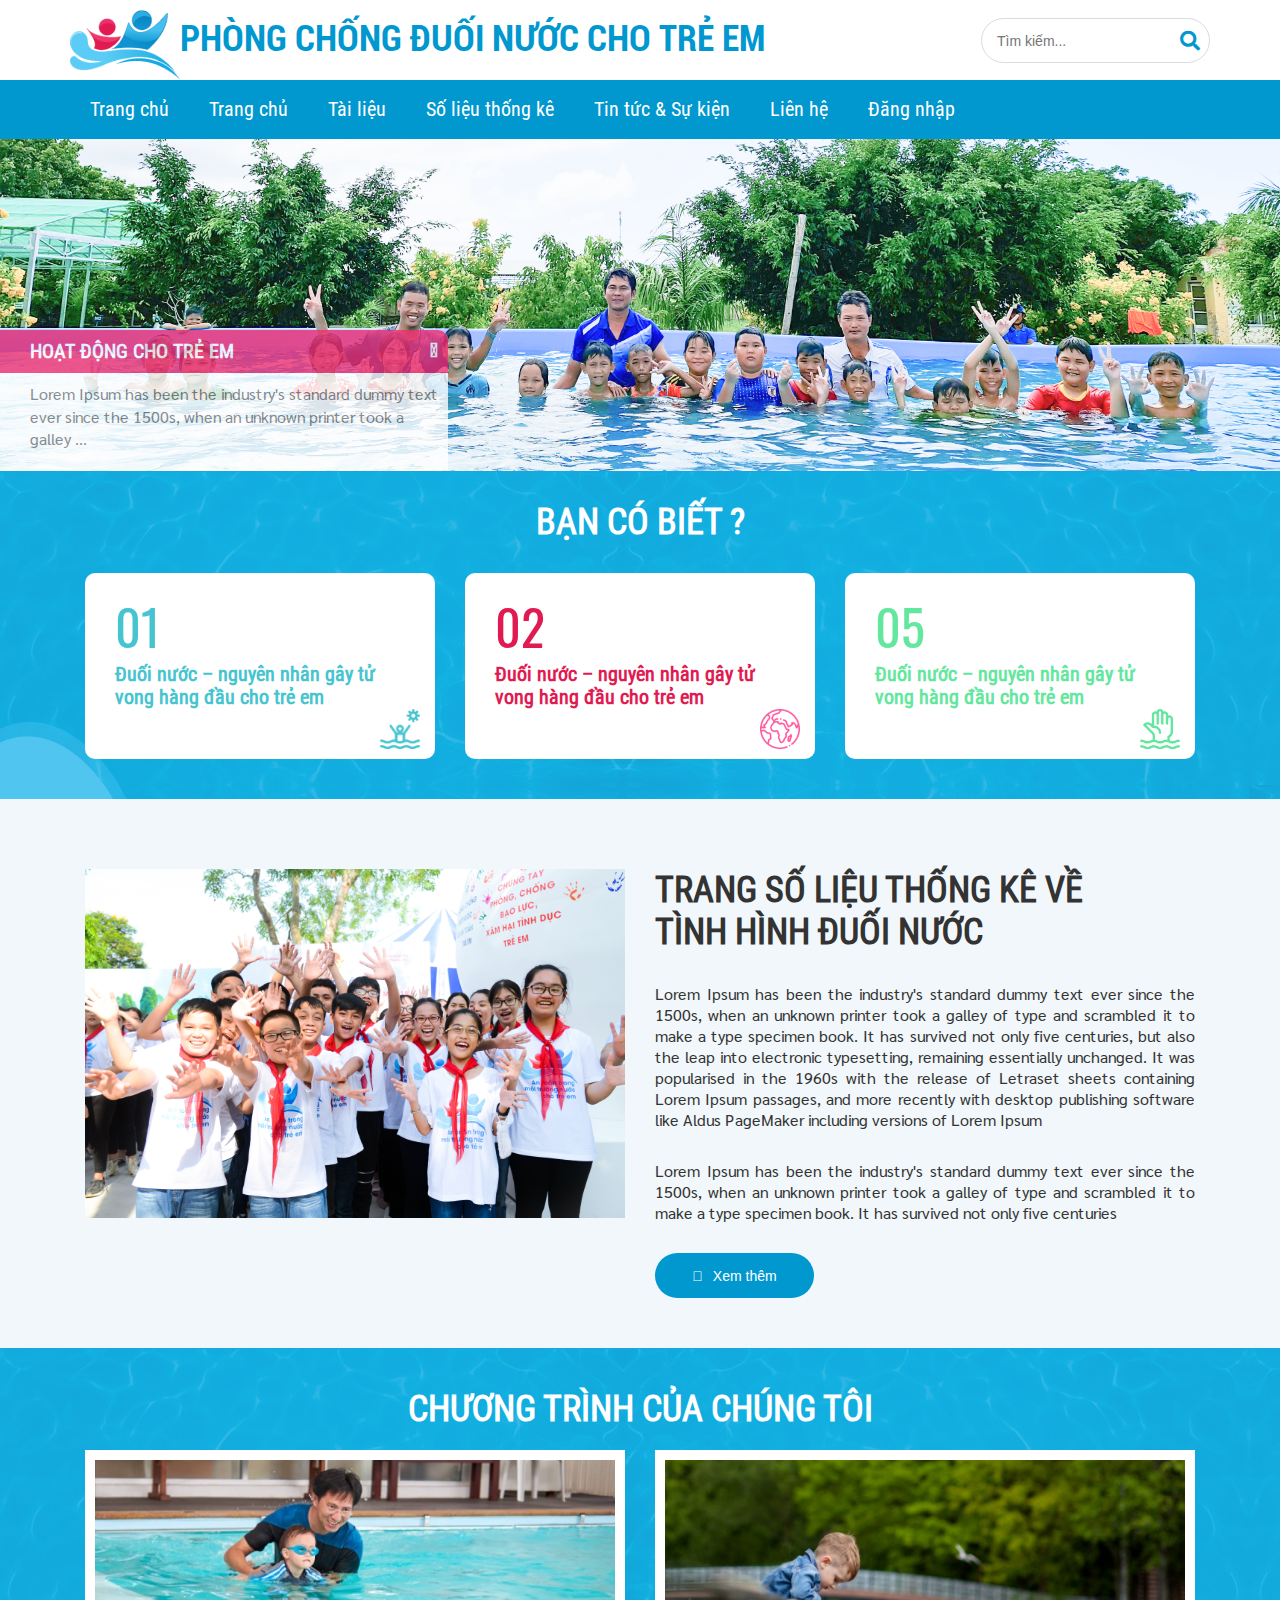
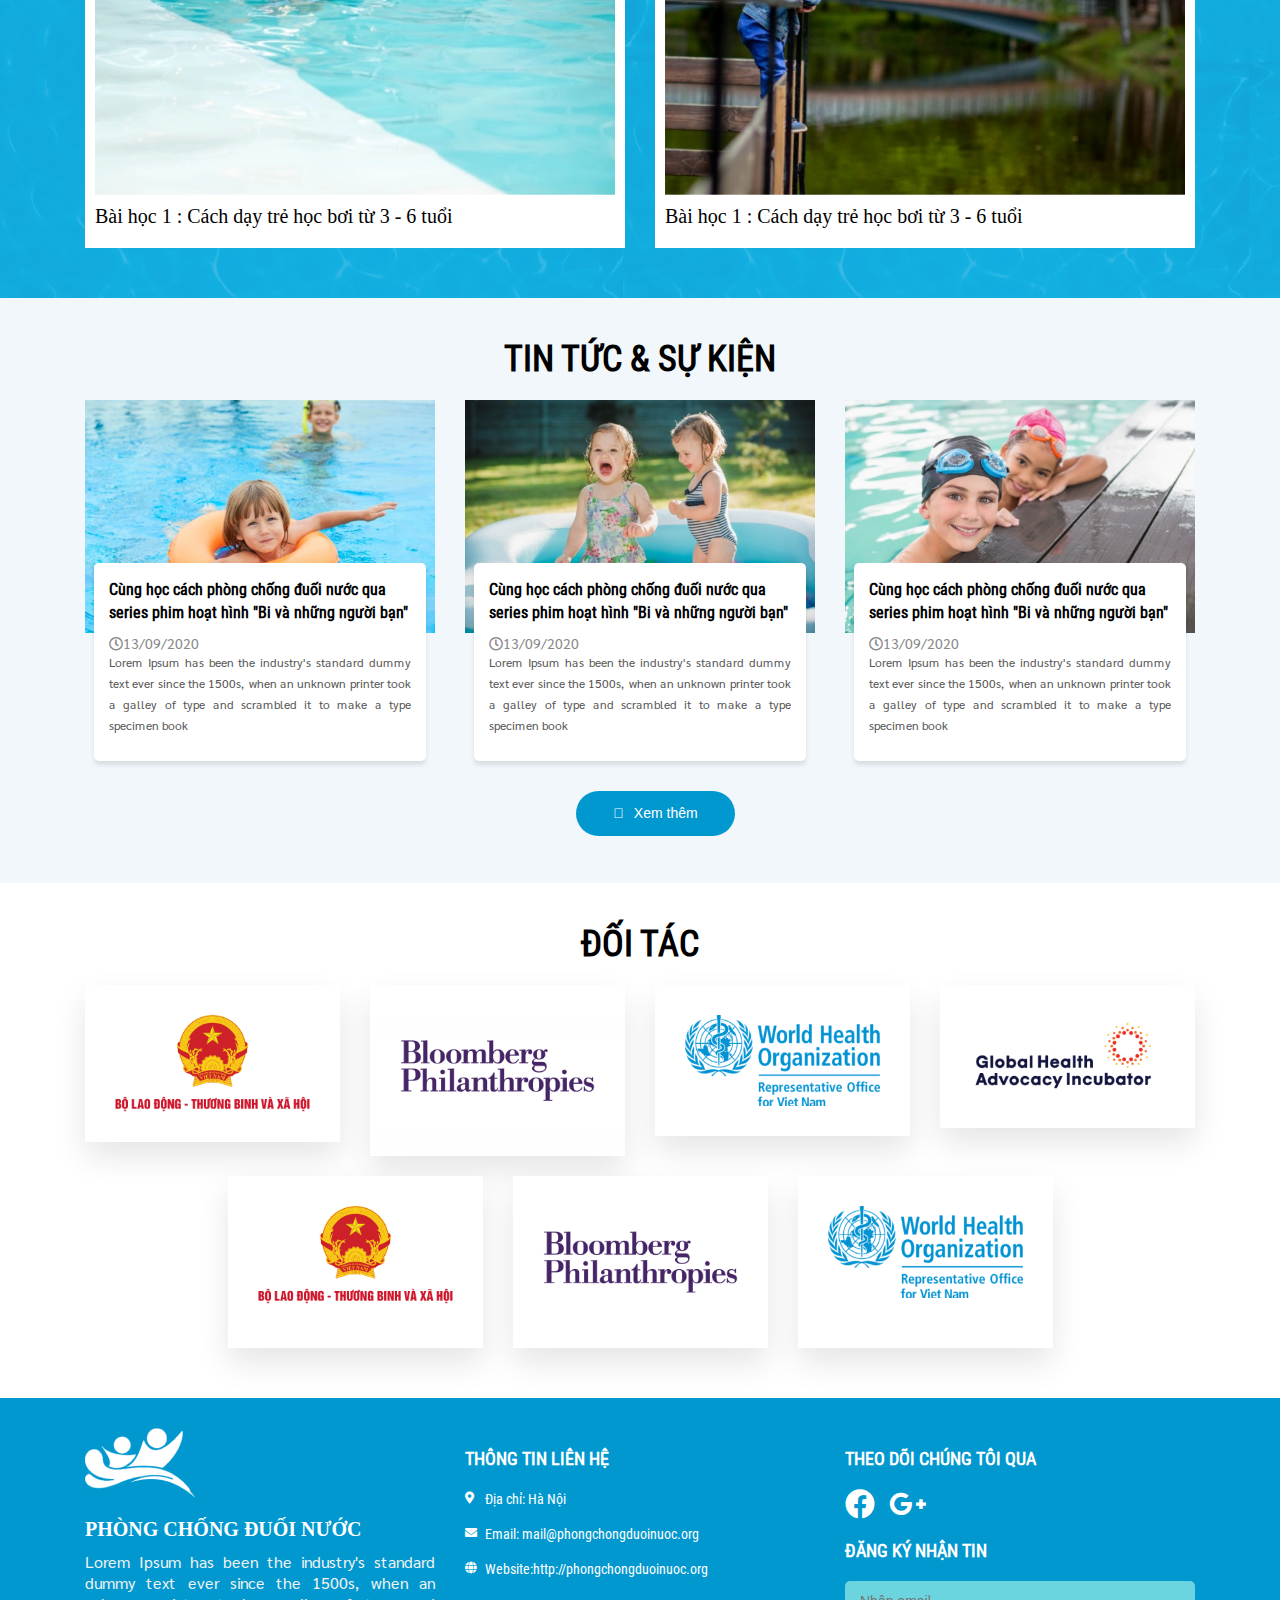
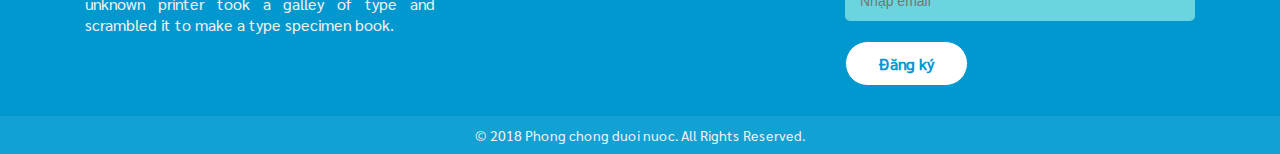
==== index.html @ 26fbede1 "first commit" ====
<!DOCTYPE html>
<html lang="en">

<head>
    <meta charset="UTF-8">
    <meta http-equiv="X-UA-Compatible" content="IE=edge">
    <meta name="viewport" content="width=device-width, initial-scale=1.0">
    <link rel="stylesheet" href="css/bootstrap.min.css">
    <link rel="stylesheet" href="css/style.css">
    <link rel="stylesheet" href="css/responsive.css">
    <link rel="stylesheet" href="css/fontawesome.min.css">
    <link rel="stylesheet" href="css/fontawesome-free-5.15.4-web/css/all.min.css">
    <link rel="stylesheet" href="css/fontawesome-free-5.15.4-web/css/fontawesome.min.css">
    <link rel="stylesheet" href="https://pro.fontawesome.com/releases/v5.10.0/css/all.css"
        integrity="sha384-AYmEC3Yw5cVb3ZcuHtOA93w35dYTsvhLPVnYs9eStHfGJvOvKxVfELGroGkvsg+p" crossorigin="anonymous" />
    <link rel="stylesheet" href="https://maxcdn.bootstrapcdn.com/font-awesome/4.5.0/css/font-awesome.min.css">
    <title>Duoi Nuoc</title>
</head>

<body>
    <!-- Back to top button -->
    <a id="button"></a>
    <header class="header">
        <div class="container">
            <div class="header-top">
                <img class="logo" src="images/logo 1.png" alt="">
                <h1 class="title">phòng chống đuối nước cho trẻ em</h1>
                <form action="" class="form-pc">
                    <input type="text" placeholder="Tìm kiếm...">
                    <button><i class="fas fa-search"></i></button>
                </form>
                <div class="search1">
                    <button id="click" class="search-btn"><i class="fa fa-search"></i></button>
                    <button id="bt-menu-mobile" class="bar-menu"><i class="far fa-bars"></i></button>
                    <form id="search-field" class="search-field1" action="">
                        <input type="text" placeholder="Tìm kiếm...">
                        <button><i class="fa fa-search"></i></button>
                    </form>
                </div>

            </div>

        </div>
        <div class="header-nav">
            <div class="container">
                <div class="nav-menu">
                    <ul>
                        <li><a href="">Trang chủ</a></li>
                        <li><a href="">Trang chủ</a></li>
                        <li><a href="">Tài liệu</a></li>
                        <li><a href="">Số liệu thống kê</a></li>
                        <li><a href="">Tin tức & Sự kiện</a></li>
                        <li><a href="">Liên hệ</a></li>
                        <li><a href="">Đăng nhập</a></li>
                    </ul>
                </div>
            </div>
        </div>
        <div id="wrapper-menu-mobile">
            <div class="wrapper">
                <ul>
                    <li class="first">
                        <img src="images/logo 2.png" alt="">
                        <button id="bt-fechar-menu"><i class="fas fa-times"></i></button>
                        <div class="clear"></div>
                    </li>
                    <li><a href="#">Trang chủ</a></li>
                    <li><a href="#">Tài liệu</a></li>
                    <li><a href="#">Số liệu thống kê</a></li>
                    <li><a href="#">Tin tức & Sự kiện</a></li>
                    <li><a href="#">Liên hệ</a></li>
                    <li><a href="#">Đăng nhập</a></li>
                </ul>
            </div>
            <div class="block-menu-mobile"></div>

        </div>
    </header>
    <main>
        <section>
            <div class="banner">
                <img src="images/image 26.png" alt="">
                <div class="banner-content">
                    <h3>Hoạt động cho trẻ em<i class="fal fa-arrow-circle-right"></i></h3></i>
                    <p>Lorem Ipsum has been the industry's standard dummy text ever since the 1500s, when an unknown
                        printer took a galley ...</p>
                </div>
            </div>
            <div class="help">
                <div class="container">
                    <h2>bạn có biết ?</h2>
                    <div class="row">
                        <div class="col-lg-4 col-md-4 col-sm-12 col-xs-12">
                            <div class="help-box bg-whitex">
                                <h3 class="text-blux">01</h3>
                                <p class="text-blux">Đuối nước – nguyên nhân gây tử vong hàng đầu cho trẻ em</p>
                                <img src="images/Frame.png" alt="">
                            </div>
                        </div>
                        <div class="col-lg-4 col-md-4 col-sm-12 col-xs-12">
                            <div class="help-box bg-whitex">
                                <h3 class="text-dangerx">02</h3>
                                <p class="text-dangerx">Đuối nước – nguyên nhân gây tử vong hàng đầu cho trẻ em</p>
                                <img src="images/Frame2.png" alt="">
                            </div>
                        </div>
                        <div class="col-lg-4 col-md-4 col-sm-12 col-xs-12">
                            <div class="help-box bg-whitex">
                                <h3 class="text-greenx">05</h3>
                                <p class="text-greenx">Đuối nước – nguyên nhân gây tử vong hàng đầu cho trẻ em</p>
                                <img src="images/Frame3.png" alt="">
                            </div>
                        </div>
                    </div>
                </div>
            </div>
        </section>
        <section class="thong-ke">
            <div class="container">
                <div class="row">
                    <div class="col-md-6 col-sm-12 col-xs-12">
                        <img src="images/image 27.png" alt="">
                    </div>
                    <div class="col-md-6 col-sm-12 col-xs-12">
                        <div class="content-thongke">
                            <h2>TRANG SỐ LIỆU THỐNG KÊ VỀ TÌNH HÌNH ĐUỐI NƯỚC</h2>
                            <p>Lorem Ipsum has been the industry's standard dummy text ever since the 1500s, when an
                                unknown
                                printer
                                took a galley of
                                type and scrambled it to make a type specimen book. It has survived not only five
                                centuries,
                                but
                                also the leap into
                                electronic typesetting, remaining essentially unchanged. It was popularised in the 1960s
                                with
                                the
                                release of Letraset
                                sheets containing Lorem Ipsum passages, and more recently with desktop publishing
                                software
                                like
                                Aldus PageMaker
                                including versions of Lorem Ipsum</p>
                            <p>Lorem Ipsum has been the industry's standard dummy text ever since the 1500s, when an
                                unknown
                                printer
                                took a galley of
                                type and scrambled it to make a type specimen book. It has survived not only five
                                centuries
                            </p>
                            <button><i class="fal fa-arrow-circle-right"></i>Xem thêm</button>
                        </div>
                    </div>
                </div>
            </div>
        </section>
        <section class="chuong-trinh">
            <h2>Chương trình của chúng tôi</h2>
            <div class="container">
                <div class="row">
                    <div class="col-md-6 col-sm-12 col-xs-12">
                        <div class="box-chuong-trinh">
                            <img src="images/image 4.png" alt="">
                            <h4><a href="">Bài học 1 : Cách dạy trẻ học bơi từ 3 - 6 tuổi</a></h4>
                        </div>
                    </div>
                    <div class="col-md-6 col-sm-12 col-xs-12">
                        <div class="box-chuong-trinh">
                            <img src="images/image 3.png" alt="">
                            <h4><a href="">Bài học 1 : Cách dạy trẻ học bơi từ 3 - 6 tuổi</a></h4>
                        </div>
                    </div>
                </div>
            </div>
        </section>
        <section class="new-conttent">
            <h2>Tin tức & sự kiện</h2>
            <div class="container">
                <div class="row">
                    <div class="col-md-4 col-sm-12 col-xs-12">
                        <div class="new">
                            <img src="images/Rectangle 10.png" alt="">
                            <div class="box-new">
                                <div class="box-new-text">
                                    <h3>
                                        <a href="" class="text-x">
                                            Cùng học cách phòng chống đuối nước qua series phim hoạt hình "Bi và
                                            những người
                                            bạn"
                                        </a>
                                    </h3>
                                    <div class="time"><i class="far fa-clock"></i>13/09/2020</div>
                                    <p>Lorem Ipsum has been the industry's standard dummy text ever since the 1500s,
                                        when an
                                        unknown
                                        printer took a galley of type and scrambled it to make a type specimen book</p>
                                </div>
                            </div>
                        </div>
                    </div>
                    <div class="col-md-4 col-sm-12 col-xs-12">
                        <div class="new">
                            <img src="images/Rectangle 12.png" alt="">
                            <div class="box-new">
                                <div class="box-new-text">
                                    <h3>
                                        <a href="">
                                            Cùng học cách phòng chống đuối nước qua series phim hoạt hình "Bi và những
                                            người
                                            bạn"
                                        </a>
                                    </h3>
                                    <div class="time"><i class="far fa-clock"></i>13/09/2020</div>
                                    <p>Lorem Ipsum has been the industry's standard dummy text ever since the 1500s,
                                        when an
                                        unknown
                                        printer took a galley of type and scrambled it to make a type specimen book</p>
                                </div>
                            </div>
                        </div>
                    </div>
                    <div class="col-md-4 col-sm-12 col-xs-12">
                        <div class="new">
                            <img src="images/Rectangle 14.png" alt="">
                            <div class="box-new">
                                <div class="box-new-text">
                                    <h3>
                                        <a href="">
                                            Cùng học cách phòng chống đuối nước qua series phim hoạt hình "Bi và những
                                            người
                                            bạn"
                                        </a>
                                    </h3>
                                    <div class="time"><i class="far fa-clock"></i>13/09/2020</div>
                                    <p>Lorem Ipsum has been the industry's standard dummy text ever since the 1500s,
                                        when an
                                        unknown
                                        printer took a galley of type and scrambled it to make a type specimen book</p>
                                </div>
                            </div>
                        </div>
                    </div>
                    <button><i class="fal fa-arrow-circle-right"></i>Xem thêm</button>
                </div>
            </div>
        </section>
        <section class="doi-tac">
            <h2>Đối tác</h2>
            <div class="container">
                <div class="box-doi-tac">
                    <div class="row">
                        <div class="col-md-3 col-sm-6 col-xs-6">
                            <div class="box-img">
                                <img src="images/BLDTBXH.png" alt="">
                            </div>
                        </div>
                        <div class="col-md-3 col-sm-6 col-xs-6">
                            <div class="box-img">
                                <img src="images/Bloomberg.png" alt="">
                            </div>
                        </div>
                        <div class="col-md-3 col-sm-6 col-xs-6">
                            <div class="box-img">
                                <img src="images/WHO 1.png" alt="">
                            </div>
                        </div>
                        <div class="col-md-3 col-sm-6 col-xs-6">
                            <div class="box-img">
                                <img src="images/GHAI.png" alt="">
                            </div>
                        </div>
                    </div>
                    <div class="row">
                        <div class="box-dt2">
                            <div class="col-md-3 col-sm-6 col-xs-6">
                                <div class="box-img">
                                    <img src="images/BLDTBXH.png" alt="">
                                </div>
                            </div>
                            <div class="col-md-3 col-sm-6 col-xs-6">
                                <div class="box-img">
                                    <img src="images/Bloomberg.png" alt="">
                                </div>
                            </div>
                            <div class="col-md-3 col-sm-6 col-xs-6">
                                <div class="box-img">
                                    <img src="images/WHO 1.png" alt="">
                                </div>
                            </div>
                        </div>
                    </div>
                </div>
            </div>
        </section>
        <footer>
            <div class="footer">
                <div class="container">
                    <div class="row">
                        <div class="col-md-4 col-sm-12 col-xs-12">
                            <img src="images/logo 2.png" alt="">
                            <h2>Phòng chống đuối nước</h2>
                            <p>Lorem Ipsum has been the industry's standard dummy text ever since the 1500s, when an
                                unknown
                                printer took a galley of
                                type and scrambled it to make a type specimen book.</p>
                        </div>
                        <div class="col-md-4 col-sm-12 col-xs-12">
                            <h3>Thông tin liên hệ</h3>
                            <ul class="contact-with-me">
                                <li class="address"><span>Địa chỉ: Hà Nội</span></li>
                                <li class="mail"><a href="">Email: mail@phongchongduoinuoc.org</a></li>
                                <li class="web"><a href="">Website:http://phongchongduoinuoc.org</a></li>

                            </ul>
                        </div>
                        <div class="col-md-4 col-sm-12 col-xs-12">
                            <h3>Theo dõi chúng tôi qua</h3>
                            <a href=""><i class="fab fa-facebook"></i></a>
                            <a href=""><i class="fab fa-google-plus"></i></a>
                            <h3>Đăng ký nhận tin</h3>
                            <input type="text" placeholder="Nhập email">
                            <button>Đăng ký</button>
                        </div>
                    </div>
                </div>
            </div>
            <div class="absolute-footer">
                <div class="container">
                    © 2018 Phong chong duoi nuoc. All Rights Reserved.
                </div>
            </div>
        </footer>
    </main>
    <script src="https://ajax.googleapis.com/ajax/libs/jquery/3.4.1/jquery.min.js"></script>
    <script src="js/script.js"></script>
</body>

</html>
---- css/style.css ----
* {
  margin: 0;
  padding: 0;
}
@font-face {
  font-family: Arial;
  src: url(../font/ArialCE.ttf);
  font-weight: 100;
}
@font-face {
  font-family: Roboto Condensed Bold;
  src: url(../font/Roboto-BoldCondensed.ttf);
  font-weight: 100;
}
@font-face {
  font-family: UTMAvoBold;
  src: url(../font/UTMAvoBold.ttf);
  font-weight: 100;
}
@font-face {
  font-family: UTMAmericanaB;
  src: url(../font/UTMAmericanaB.ttf);
  font-weight: 100;
}
@font-face {
  font-family: RobotoCondensed;
  src: url(../font/RobotoCondensed-Regular.ttf);
}
@font-face {
  font-family: Sarabun;
  src: url(../font/Sarabun-Regular.ttf);
}
@font-face {
  font-family: Oswald;
  src: url(../font/Oswald-Regular.ttf);
}

.row {
  margin: 0;
}
.header {
  z-index: 999;
  position: fixed;
  background-color: #fff;
  /* padding-top: 20px; */
  right: 0;
  left: 0;
  top: 0;
}
main {
  margin-top: 138px;
}
.header-top {
  display: flex;
  position: relative;
}
.header-top .logo {
  padding-top: 10px;
}
.header-top .title {
  font-family: Roboto Condensed Bold;
  text-transform: uppercase;
  font-size: 36px;
  color: #0198cf;
}
.search1 {
  display: none;
}
.header-top form {
  position: absolute;
  top: 18px;
  right: 0;
}
.header-top input {
  width: 229px;
  height: 45px;
  background: linear-gradient(180deg, #ffffff 0%, rgba(255, 255, 255, 0) 100%),
    #ffffff;
  /* Gray 5 */
  outline: none;
  border: 1px solid #dadae5;
  box-sizing: border-box;
  border-radius: 99px;
  padding: 0 30px 0 15px;
}
.header-top form button i {
  padding-right: 10px;
}
.header-top .search-field1 button i {
  padding-top: 5px;
  padding-bottom: 5px;
  padding-right: 20px;
}
.header-top form button {
  position: absolute;
  right: 0;
  top: 9px;
  color: #0198cf;
  background: none;
  border: none;
  font-size: 20px;
}
.header-nav {
  width: 100%;
  background: #0198cf;
}
.nav-menu ul {
  display: flex;
  margin: 0;
}
.nav-menu ul li {
  list-style: none;
}
.nav-menu ul li:hover {
  background-color: #f1f1f1;
  -webkit-transition: background-color 0.5s ease-out;
  -moz-transition: background-color 0.5s ease-out;
  -o-transition: background-color 0.5s ease-out;
  transition: background-color 0.5s ease-out;
}
.nav-menu ul li a:hover {
  color: #0198cf;
  -webkit-transition: color 0.5s ease-out;
  -moz-transition: color 0.5s ease-out;
  -o-transition: color 0.5s ease-out;
  transition: color 0.5s ease-out;
}
.nav-menu ul li a {
  display: block;
  padding: 15px 20px;
  text-decoration: none;
  color: #fff;
  /* text-transform: uppercase; */
  font-family: RobotoCondensed;
  font-style: normal;
  font-weight: 100;
  font-size: 20px;
}
.banner {
  position: relative;
}
.banner img {
  width: 100%;
  height: 100%;
}
.banner .banner-content {
  position: absolute;
  bottom: 0;
  background: #fff;
  width: 35%;
  border-radius: 0px 10px 0px 0px;
  opacity: 0.8;
}
.banner .banner-content h3 {
  background: #ee2f72;
  border-radius: 0px 10px 0px 0px;
  padding: 10px 0 10px 30px;
  color: #fff;
  font-family: RobotoCondensed;
  font-style: normal;
  font-weight: bold;
  font-size: 20px;
  line-height: 23px;
  text-transform: uppercase;
  margin: 0;
  display: flex;
  justify-content: space-between;
}
.banner i {
  padding-right: 10px;
}
.banner .banner-content p {
  padding: 10px 10px 10px 30px;
  font-family: Sarabun;
  font-style: normal;
  font-weight: normal;
  font-size: 16px;
  opacity: 0.8;
  /* 555 */
  background: #fff;
  color: #555555;
}
.help {
  background-image: url("../images/Group\ 575.jpg");
  padding-bottom: 40px;
}
.help h2 {
  font-family: RobotoCondensed;
  font-style: normal;
  font-weight: bold;
  font-size: 36px;
  line-height: 42px;
  text-transform: uppercase;
  text-align: center;
  color: #fff;
  padding: 30px 0;
  margin: 0;
}
.help h3 {
  font-family: Oswald;
  font-style: normal;
  font-weight: 500;
  font-size: 50px;
  /* line-height: 95px; */
  /* identical to box height */

  text-transform: uppercase;
  padding: 25px 0px 10px 30px;
  margin: 0;
}
.bg-whitex {
  background: #ffffff;
  border-radius: 10px;
}
.text-dangerx {
  color: #e11b51;
}
.text-blux {
  color: #46c4d0;
}
.text-greenx {
  color: #63e79e;
}
.help-box p {
  padding: 0 30px;
  font-family: RobotoCondensed;
  font-style: normal;
  font-weight: bold;
  font-size: 20px;
  line-height: 23px;
  margin: 0;
  padding-bottom: 10px;
}
.help-box img {
  width: 40px;
  height: 40px;
  position: absolute;
  bottom: 10px;
  right: 30px;
}
.help-box {
  padding-bottom: 40px;
}
.thong-ke {
  background: #f1f7fa;
}
.thong-ke img {
  padding-top: 70px;
  width: 100%;
  height: 100%;
}
.content-thongke {
  padding: 50px 0 50px 0;
  /* padding: 50px 100px 50px 0; */
}
.content-thongke h2 {
  font-family: RobotoCondensed;
  font-style: normal;
  font-weight: bold;
  font-size: 36px;
  line-height: 42px;
  text-transform: uppercase;
  padding-right: 100px;
}
.content-thongke p {
  font-family: Sarabun;
  font-style: normal;
  font-weight: normal;
  font-size: 16px;
  line-height: 21px;
  text-align: justify;
  padding-top: 20px;
}

.content-thongke button {
  width: 159px;
  height: 45px;
  background: #0198cf;
  border-radius: 55px;
  border: none;
  color: #fff;
  margin-top: 20px;
}
.chuong-trinh {
  background-image: url("../images/Group\ 566.jpg");
  padding-bottom: 50px;
}
.chuong-trinh img {
  width: 100%;
  height: 100%;
}
.chuong-trinh h2 {
  font-family: RobotoCondensed;
  font-style: normal;
  font-weight: bold;
  font-size: 36px;
  line-height: 42px;
  text-transform: uppercase;
  color: #fff;
  padding: 40px 0 20px 0;
  text-align: center;
  margin: 0;
}
.chuong-trinh .box-chuong-trinh {
  padding: 10px;
  background: #fff;
}
.box-chuong-trinh h4 {
  font-family: Roboto;
  font-style: normal;
  font-weight: 500;
  font-size: 20px;
  line-height: 23px;
}
.box-chuong-trinh a {
  color: #000;
}
.new-conttent {
  background: #f1f7fa;
  padding-bottom: 250px;
  position: relative;
}
.new-conttent h2 {
  font-family: RobotoCondensed;
  font-style: normal;
  font-weight: bold;
  font-size: 36px;
  line-height: 42px;
  text-transform: uppercase;
  color: #000;
  padding: 40px 0 20px 0;
  text-align: center;
  margin: 0;
}

.new-conttent img {
  width: 100%;
  height: 100%;
}
.new {
  position: relative;
}
.box-new {
  background: #ffffff;
  box-shadow: 0px 4px 4px rgba(0, 0, 0, 0.1);
  border-radius: 5px;
  width: 95%;
  position: absolute;
  top: 70%;
  left: 2.5%;
}
.box-new h3 {
  font-family: RobotoCondensed;
  font-style: normal;
  font-weight: bold;
  font-size: 16px;
  line-height: 23px;
  margin: 0;
  padding-bottom: 10px;
}
.box-new a {
  color: #000;
}
.text-x {
  color: #e11b51;
}
.box-new .time {
  font-family: Sarabun;
  font-style: normal;
  font-weight: normal;
  font-size: 14px;
  line-height: 18px;

  color: #888888;
}
.box-new p {
  font-family: Sarabun;
  font-style: normal;
  font-weight: normal;
  font-size: 12px;
  line-height: 21px;
  text-align: justify;

  /* 555 */

  color: #555555;
}
.box-new .box-new-text {
  padding: 15px;
}
.new-conttent button {
  position: absolute;
  bottom: 8%;
  left: 45%;
  width: 159px;
  height: 45px;
  /* KeyKey */

  background: #0198cf;
  border-radius: 55px;
  border: none;
  color: #fff;
}
.doi-tac {
  padding-bottom: 50px;
}
.doi-tac h2 {
  font-family: RobotoCondensed;
  font-style: normal;
  font-weight: bold;
  font-size: 36px;
  line-height: 42px;
  text-transform: uppercase;
  color: #000;
  padding: 40px 0 20px 0;
  text-align: center;
  margin: 0;
}
.box-img img {
  width: 100%;
  margin: auto;
  display: block;
}
.box-img {
  width: 100%;
  height: 100%;
  background: linear-gradient(180deg, #ffffff 0%, rgba(255, 255, 255, 0) 100%),
    #ffffff;
  box-shadow: 0px 15px 30px rgba(0, 0, 0, 0.1);
  padding: 30px;
}
.box-dt2 {
  display: flex;
  justify-content: center;
  padding-top: 20px;
}
footer {
  background: #0198cf;
}
.footer {
  padding: 30px 0;
}
.footer h2 {
  font-family: Roboto Condensed;
  font-style: normal;
  font-weight: bold;
  font-size: 20px;
  line-height: 23px;
  text-transform: uppercase;
  color: #fff;
}
.footer p {
  font-family: Sarabun;
  font-style: normal;
  font-weight: normal;
  font-size: 16px;
  line-height: 21px;
  text-align: justify;

  color: #f2f2f2;
}
.contact-with-me {
  padding: 0;
}
.contact-with-me li {
  margin-bottom: 15px;
  list-style: none;
}
.contact-with-me li span,
.contact-with-me li a {
  color: #fff;
  font-family: "RobotoCondensed";
}
.contact-with-me .address::before {
  content: "\f3c5";
}
.contact-with-me .mail::before {
  content: "\f0e0";
}
.contact-with-me .web::before {
  content: "\f0ac";
}
.contact-with-me li::before {
  content: "";
  font-family: "Font Awesome 5 Free";
  font-size: 12px;
  font-weight: 900;
  width: 20px;
  display: block;
  float: left;
  color: #fff;
}
.footer h3 {
  font-family: RobotoCondensed;
  font-style: normal;
  font-weight: bold;
  font-size: 18px;
  line-height: 21px;
  /* identical to box height */
  color: #fff;
  text-transform: uppercase;
  padding-bottom: 10px;
}
.absolute-footer {
  background-color: #13a0d3;
  font-family: "Roboto";
  font-weight: 500;
  padding: 10px 0;
  text-align: center;
  font-family: Sarabun;
  font-style: normal;
  font-weight: normal;
  font-size: 14px;
  line-height: 18px;
  color: #f2f2f2;
}
.footer input {
  width: 100%;
  padding: 10px 0 10px 15px;
  outline: none;
  background: #6cd4de;
  border: none;
  /* border: 1px solid #ebebeb; */
  box-sizing: border-box;
  border-radius: 5px;
  color: #fff;
}

.footer button {
  background: #ffffff;
  /* KeyKey */
  width: 123px;
  height: 45px;
  border: 1px solid #0198cf;
  box-sizing: border-box;
  border-radius: 99px;
  margin-top: 20px;
  font-family: Sarabun;
  font-style: normal;
  font-weight: 600;
  font-size: 16px;
  line-height: 21px;
  /* identical to box height */

  /* KeyKey */

  color: #0198cf;
}
.footer i {
  color: #fff;
}
.footer i:hover {
  color: #ee2f72;
  -webkit-transition: color 0.3s ease-out;
  -moz-transition: color 0.3s ease-out;
  -o-transition: color 0.3s ease-out;
  transition: color 0.3s ease-out;
}
.footer i {
  font-size: 30px;
  padding-right: 10px;
}
button:hover {
  background: #ececee;
  color: #0198cf;
  font-weight: bold;
  -webkit-transition: color 0.3s ease-out;
  -moz-transition: color 0.3s ease-out;
  -o-transition: color 0.3s ease-out;
  transition: color 0.3s ease-out;
  -webkit-transition: background-color 0.3s ease-out;
  -moz-transition: background-color 0.3s ease-out;
  -o-transition: background-color 0.3s ease-out;
  transition: background-color 0.3s ease-out;
}
a:hover {
  text-decoration: none;
  color: #0198cf;
  -webkit-transition: color 0.3s ease-out;
  -moz-transition: color 0.3s ease-out;
  -o-transition: color 0.3s ease-out;
  transition: color 0.3s ease-out;
}
.new-conttent button i,
.thong-ke button i {
  padding-right: 10px;
}
.search1 button i {
  padding: 10px;
}
/* back to top*/
#button {
  display: inline-block;
  background-color: #2286aa;
  width: 50px;
  height: 50px;
  text-align: center;
  border-radius: 50%;
  position: fixed;
  bottom: 30px;
  right: 15px;
  transition: background-color 0.3s, opacity 0.5s, visibility 0.5s;
  opacity: 0;
  visibility: hidden;
  z-index: 999999999;
}
#button::after {
  content: "\f062";
  font-family: "FontAwesome";
  font-weight: normal;
  font-style: normal;
  font-size: 2em;
  line-height: 50px;
  color: #fff;
}
#button:hover {
  cursor: pointer;
  background-color: rgb(111, 233, 241);
  -webkit-transition: background-color 0.3s ease-out;
  -moz-transition: background-color 0.3s ease-out;
  -o-transition: background-color 0.3s ease-out;
  transition: background-color 0.3s ease-out;
}
#button:active {
  background-color: rgb(111, 233, 241);
  -webkit-transition: background-color 0.3s ease-out;
  -moz-transition: background-color 0.3s ease-out;
  -o-transition: background-color 0.3s ease-out;
  transition: background-color 0.3s ease-out;
}
#button.show {
  opacity: 1;
  visibility: visible;
}
/*search mobile*/
.search-btn,
.bar-menu {
  border: 0;
  margin: 0;
  background-color: #0198cf;
  color: white;
  /* padding: 5px 0px 5px 10px; */
  border-radius: 50%;
  font-size: 20px;
}

.search-field1 {
  padding: 5px;
  display: flex;
  background-color: white;
  box-shadow: 0 0 10px gray;
  opacity: 0;
  position: relative;
  transform: translateY(10px);
  transition: all 0.3s ease-in-out !important;
  width: fit-content;
}

.form-active {
  padding: 5px;
  opacity: 1;
  display: flex;
  background-color: white;
  box-shadow: 0 0 10px gray;
  display: flex !important;
  transform: translateY(0px) !important;
  transition: all 0.2s ease-in-out;
  width: fit-content;
}

input {
  border: 0;
  outline: 0;
}
.header-top .search-field1 button {
  font-size: 20px;
  top: 8px;
}
.search-field1 input[type="text"] {
  width: 100%;
  border: 1px solid #0198cf;
  padding-left: 15px;
  padding-right: 50px;
  font-size: 14px;
  border-radius: unset;
  height: 35px;
}

.search-field1 input[type="submit"] {
  height: 40px;
  background: #0198cf;
  color: white;
  padding: 0px 10px;
  font-size: 18px;
  margin-top: 3px;
}
.menu-mobile {
  position: fixed;
  top: 0;
  left: 0;
  width: 100%;
  z-index: 6000;
  display: none;
}
.menu-mobile .wrapper {
  background-color: #fff;
  height: 70px;

  -webkit-box-shadow: 0px 3px 5px 0px rgba(50, 50, 50, 0.5);
  -moz-box-shadow: 0px 3px 5px 0px rgba(50, 50, 50, 0.5);
  box-shadow: 0px 3px 5px 0px rgba(50, 50, 50, 0.5);
}

.menu-mobile #bt-menu-mobile {
  border: none;
  background: none;
  width: 40px;
  float: right;
  margin: 20px 20px 0 0;
  position: relative;
  height: 30px;
  cursor: pointer;
}
.menu-mobile #bt-menu-mobile span {
  background-color: #1b7d6d;
  display: block;
  height: 5px;
  position: absolute;
  width: 100%;
}
.menu-mobile #bt-menu-mobile span.top {
  top: 0;
}
.menu-mobile #bt-menu-mobile span.middle {
  top: 50%;
  margin-top: -2px;
}
.menu-mobile #bt-menu-mobile span.bottom {
  top: 100%;
  margin-top: -2px;
}

#wrapper-menu-mobile {
  position: fixed;
  width: 100%;
  height: 100%;
  top: 0;
  left: 100%;
  background: rgba(0, 0, 0, 0.8);
}
#wrapper-menu-mobile .wrapper {
  position: absolute;
  height: 100%;
  width: 100%;
  background-color: #46c4d0;
  right: -100%;
  z-index: 10;
}
.menu-mobile .wrapper > a {
  font-size: 20px;
  padding: 12px 0 0 10px;
  float: left;
  color: #ffffff;
  text-decoration: none;
}
#wrapper-menu-mobile ul {
  /* padding: 0 20px; */
  position: relative;
  height: 100%;
  text-align: left;
  /* overflow-y: scroll; */
}
#wrapper-menu-mobile ul h1 {
  margin: 0;
  padding-left: 15px;
}
#wrapper-menu-mobile ul li {
  padding: 10px 0;
  border-top: 1px solid #fff;
  list-style: none;
}
#wrapper-menu-mobile ul li.first {
  border: none;
}
#wrapper-menu-mobile ul li.first img {
  padding-left: 20px;
  width: 100px;
}
#wrapper-menu-mobile ul li a {
  padding-left: 15px;
  display: block;
  font-family: Arial, Helvetica, sans-serif;
  font-size: 14px;
  text-transform: uppercase;
  text-decoration: none;
  color: #fff;
}

#wrapper-menu-mobile ul li button {
  background: none;
  border: none;
  float: right;
}
#wrapper-menu-mobile ul li span {
  /* float: left; */
  margin: 5px 0 0 10px;
  display: block;
  font-family: Arial, Helvetica, sans-serif;
  font-size: 30px;
  line-height: 22px;
  text-transform: uppercase;
  text-decoration: none;
}

.menu-mobile .block-menu-mobile {
  position: absolute;
  width: 100%;
  height: 100%;
  background-color: transparent;
}

#wrapper-menu-mobile #bt-fechar-menu {
  color: #fff;
  cursor: pointer;
  position: absolute;
  top: 2%;
  right: 5%;
  font-size: 30px;
}
.search-field1:after {
  content: "";
  width: 1px;
  height: 26px;
  background: #555;
  position: absolute;
  right: 54px;
  top: 50%;
  margin-top: -13px;
}
---- css/responsive.css ----
@media (max-width: 991px) {
  .header-top h1 {
    display: none;
  }
  .nav-menu {
    display: none;
  }
  .banner .banner-content {
    display: none;
  }
  .header {
    padding-bottom: 10px;
    border-bottom: 5px solid #0198cf;
  }
  main {
    margin-top: 79px;
  }
}
/* @media (max-width: 576px) {
  .row > [class*="col-"] {
    padding-right: 7px;
    padding-left: 7px;
  }
} */
@media (max-width: 720px) {
  .header-top .logo {
    width: 85px;
  }
  .help h2,
  .chuong-trinh h2,
  .new-conttent h2,
  .doi-tac h2 {
    font-size: 20px;
    padding: 15px 0;
  }
  .form-pc {
    display: none;
  }
  .header-top {
    justify-content: space-between;
  }
  .search1 {
    padding-top: 20px;
    display: block;
  }

  .header-top form {
    position: absolute;
    top: 60px;
    right: 0;
    width: 100%;
  }
  .box-dt2 {
    display: block;
  }
  .help {
    padding-bottom: 10px;
  }
  .help-box {
    margin-bottom: 20px;
    padding-bottom: 15px;
  }
  .help-box img {
    bottom: 30px;
    width: 25px;
    height: 25px;
  }
  .help h3 {
    font-size: 30px;
    padding: 10px 0px 5px 30px;
  }
  .help-box p {
    font-size: 14px;
    padding-bottom: 0;
  }
  .thong-ke {
    padding-top: 30px;
    padding-bottom: 20px;
  }
  .thong-ke img {
    padding-top: 0;
  }
  .content-thongke h2 {
    font-size: 16px;
    padding: 0;
    line-height: 30px;
  }
  .content-thongke p {
    font-size: 14px;
    padding-top: 0;
    width: 100%;
    overflow: hidden;
    text-overflow: ellipsis;
    line-height: 25px;
    -webkit-line-clamp: 3;
    height: 75px;
    display: -webkit-box;
    -webkit-box-orient: vertical;
  }
  .content-thongke p:nth-child(3) {
    display: none;
  }
  .content-thongke {
    padding: 0;
  }
  .content-thongke button,
  .new-conttent button {
    width: 120px;
    height: 35px;
  }
  .new-conttent button {
    bottom: 20px;
    left: 30px;
  }
  .chuong-trinh {
    padding-bottom: 10px;
  }
  .box-chuong-trinh h4 {
    font-size: 16px;
    margin-bottom: 0;
  }
  .chuong-trinh .box-chuong-trinh {
    margin-bottom: 20px;
  }
  .box-new {
    width: 100%;
    position: initial;
  }
  .new {
    padding-bottom: 15px;
  }
  .box-new .time {
    font-size: 12px;
  }
  .new-conttent {
    padding-bottom: 60px;
  }
  .box-img {
    width: unset;
    height: unset;
    padding: 20px;
  }
  .box-dt2 {
    padding-top: 10px;
  }
  .footer img {
    display: inline;
  }
  .footer h2 {
    display: inline;
    font-size: 16px;
  }
  .footer p {
    font-size: 13px;
  }
  .footer h3 {
    font-size: 14px;
  }
}
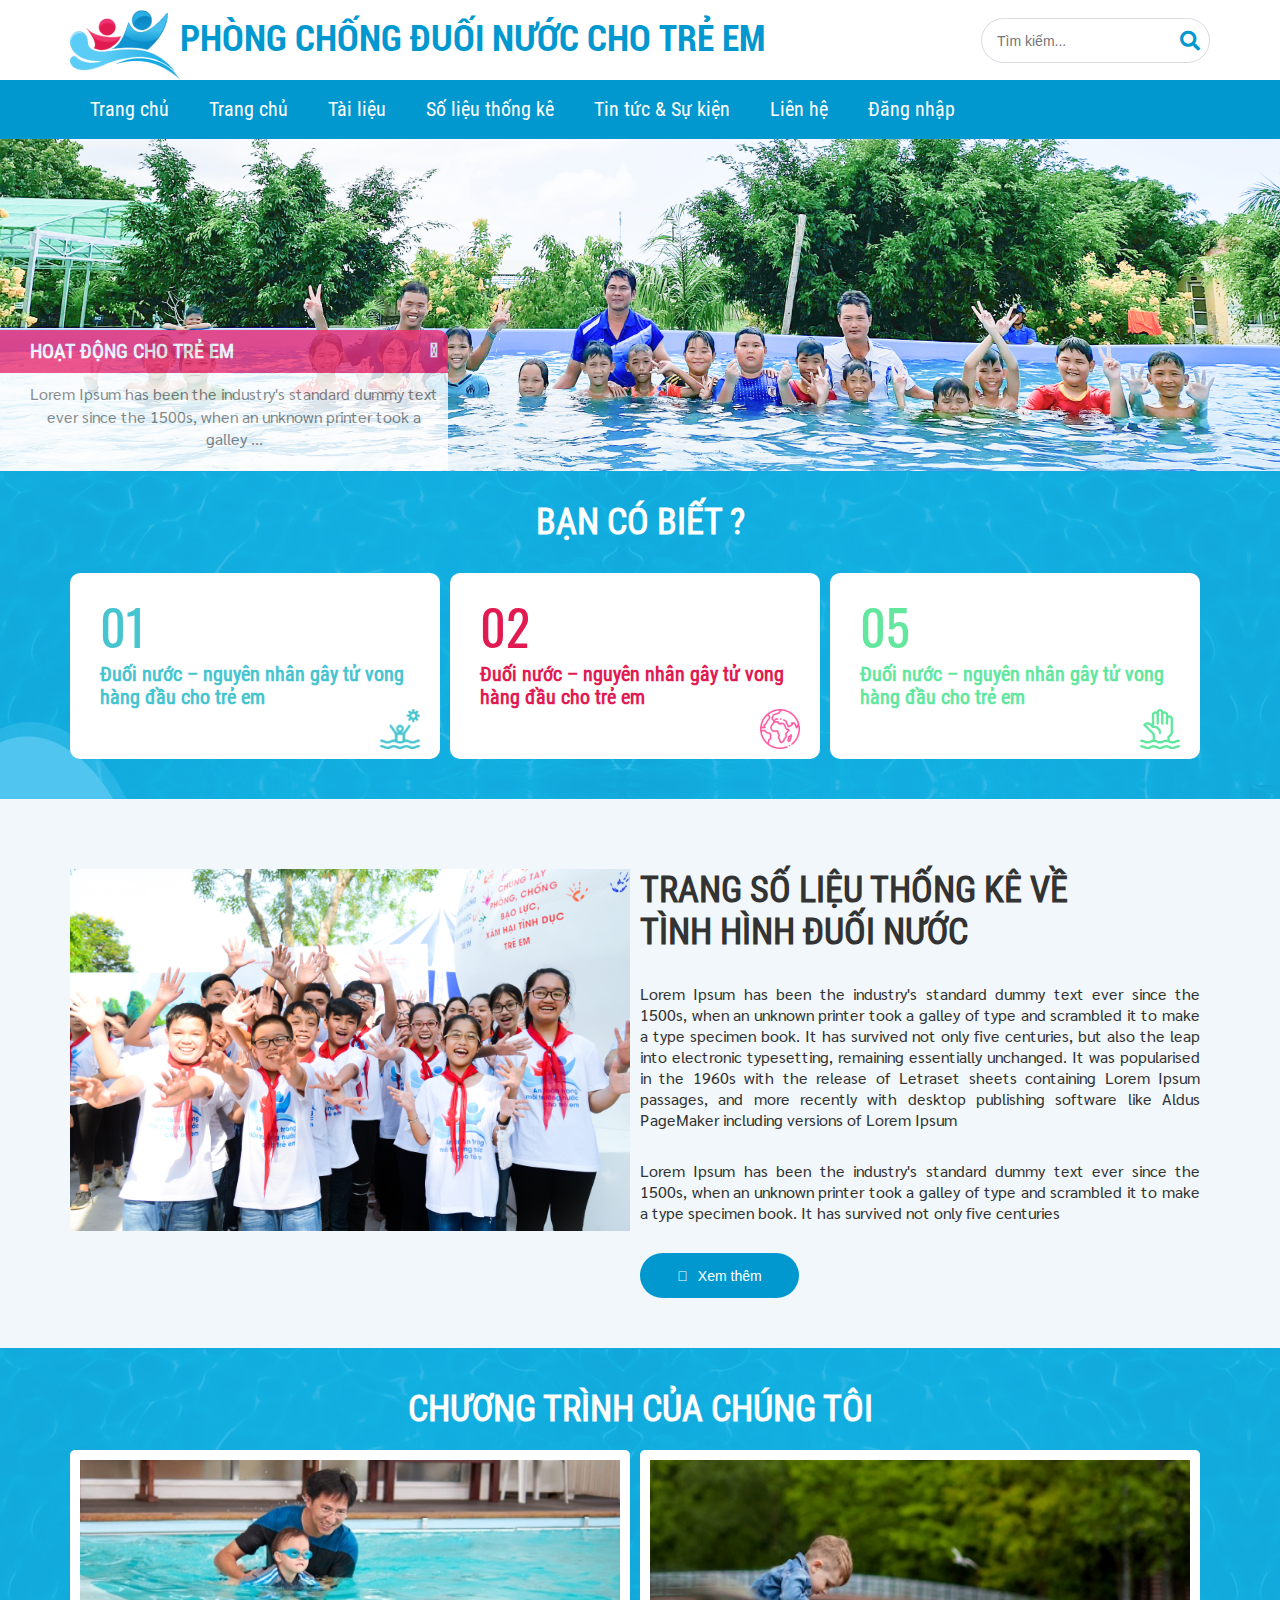
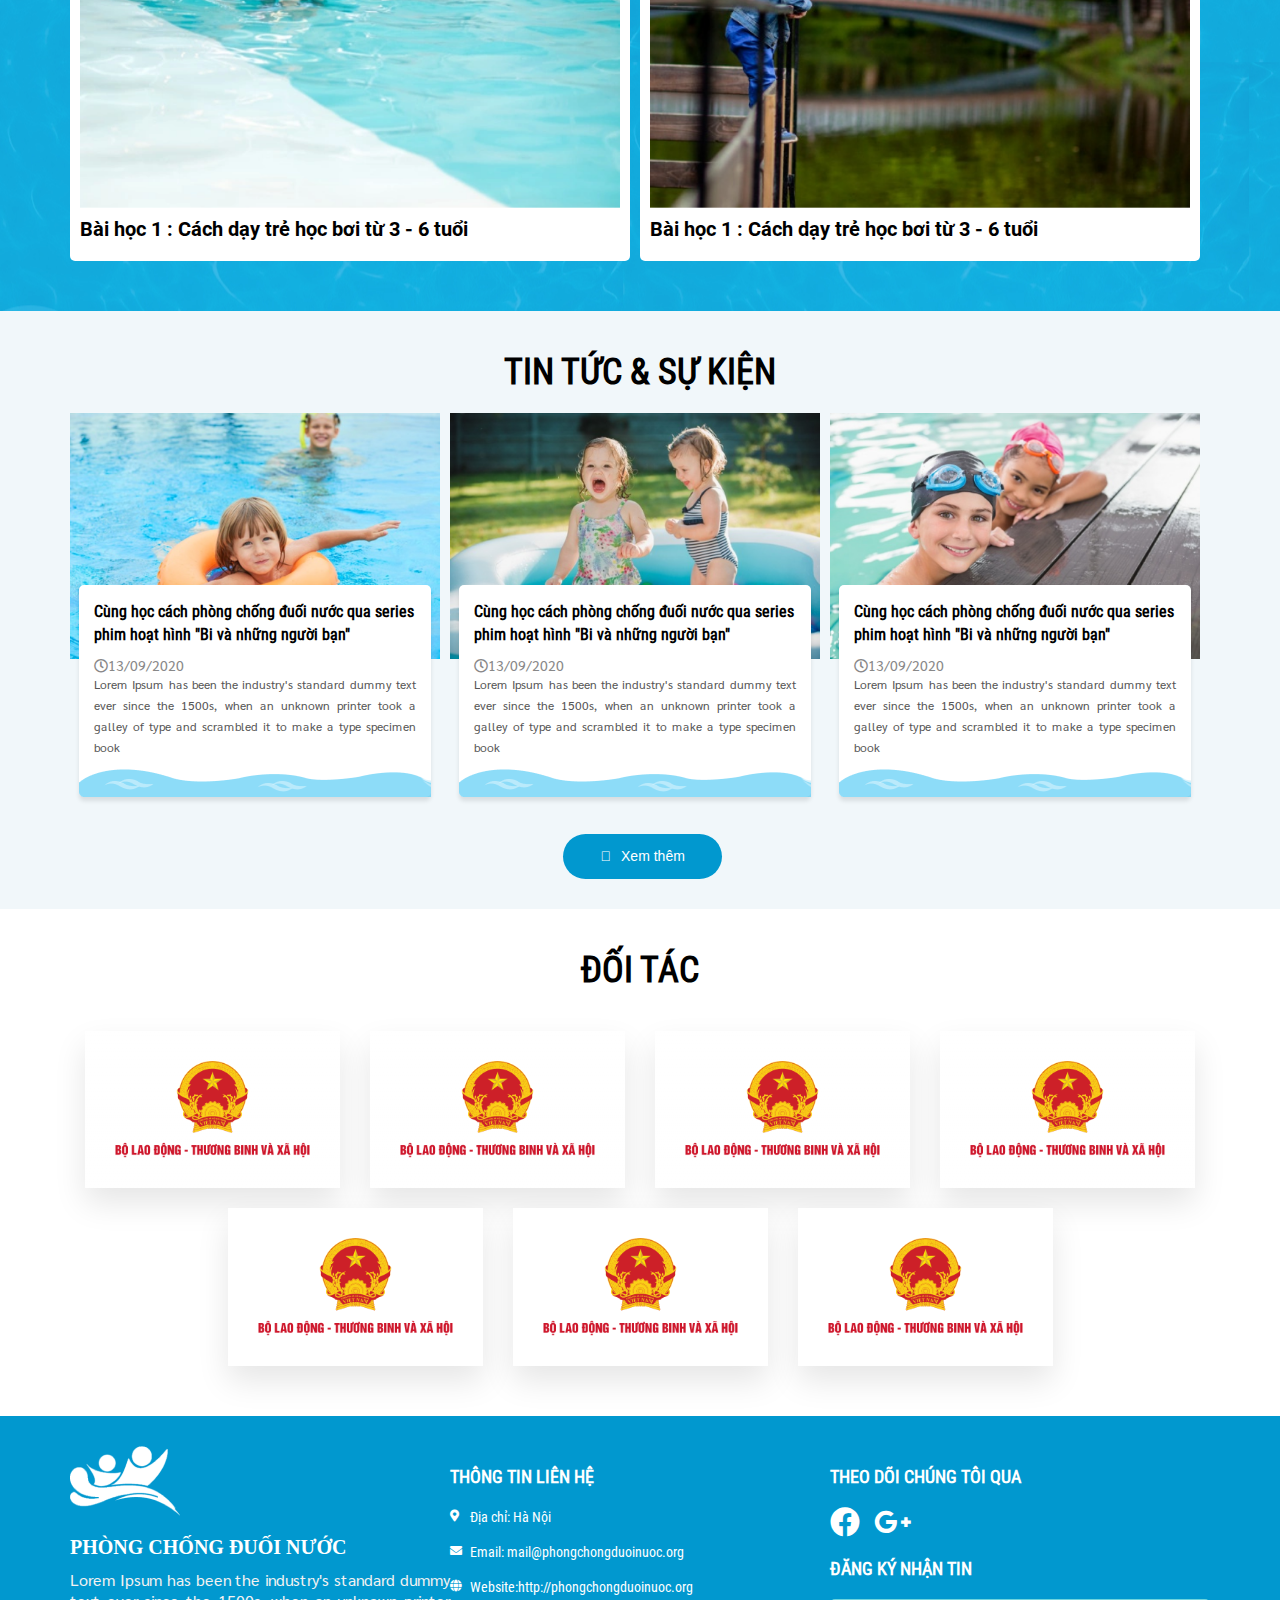
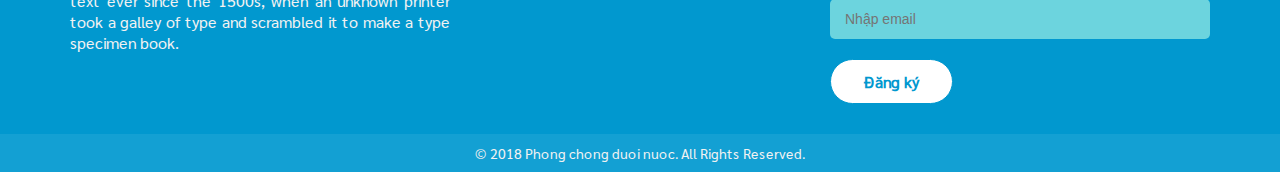
==== commit ee915609: "first commit" ====
--- a/index.html
+++ b/index.html
@@ -14,6 +14,7 @@
     <link rel="stylesheet" href="https://pro.fontawesome.com/releases/v5.10.0/css/all.css"
         integrity="sha384-AYmEC3Yw5cVb3ZcuHtOA93w35dYTsvhLPVnYs9eStHfGJvOvKxVfELGroGkvsg+p" crossorigin="anonymous" />
     <link rel="stylesheet" href="https://maxcdn.bootstrapcdn.com/font-awesome/4.5.0/css/font-awesome.min.css">
+    <link rel="stylesheet" href="https://unpkg.com/swiper/swiper-bundle.min.css" />
     <title>Duoi Nuoc</title>
 </head>
 
@@ -33,7 +34,7 @@
                     <button id="click" class="search-btn"><i class="fa fa-search"></i></button>
                     <button id="bt-menu-mobile" class="bar-menu"><i class="far fa-bars"></i></button>
                     <form id="search-field" class="search-field1" action="">
-                        <input type="text" placeholder="Tìm kiếm...">
+                        <input id="input-cl" type="text" placeholder="Tìm kiếm...">
                         <button><i class="fa fa-search"></i></button>
                     </form>
                 </div>
@@ -79,17 +80,42 @@
     <main>
         <section>
             <div class="banner">
-                <img src="images/image 26.png" alt="">
-                <div class="banner-content">
-                    <h3>Hoạt động cho trẻ em<i class="fal fa-arrow-circle-right"></i></h3></i>
-                    <p>Lorem Ipsum has been the industry's standard dummy text ever since the 1500s, when an unknown
-                        printer took a galley ...</p>
+                <div class="swiper mySwiper">
+                    <div class="swiper-wrapper">
+                        <div class="swiper-slide">
+                            <img src="images/image 26.png" alt="">
+                            <div class="banner-content">
+                                <h3>Hoạt động cho trẻ em<i class="fal fa-arrow-circle-right"></i></h3></i>
+                                <p>Lorem Ipsum has been the industry's standard dummy text ever since the 1500s, when an
+                                    unknown
+                                    printer took a galley ...</p>
+                            </div>
+                        </div>
+                        <div class="swiper-slide">
+                            <img src="images/image 26.png" alt="">
+                            <div class="banner-content">
+                                <h3>Hoạt động cho trẻ em<i class="fal fa-arrow-circle-right"></i></h3></i>
+                                <p>Lorem Ipsum has been the industry's standard dummy text ever since the 1500s, when an
+                                    unknown
+                                    printer took a galley ...</p>
+                            </div>
+                        </div>
+                        <div class="swiper-slide">
+                            <img src="images/image 26.png" alt="">
+                            <div class="banner-content">
+                                <h3>Hoạt động cho trẻ em<i class="fal fa-arrow-circle-right"></i></h3></i>
+                                <p>Lorem Ipsum has been the industry's standard dummy text ever since the 1500s, when an
+                                    unknown
+                                    printer took a galley ...</p>
+                            </div>
+                        </div>
+                    </div>
                 </div>
             </div>
             <div class="help">
                 <div class="container">
                     <h2>bạn có biết ?</h2>
-                    <div class="row">
+                    <div class="row no-gutter no-gutters">
                         <div class="col-lg-4 col-md-4 col-sm-12 col-xs-12">
                             <div class="help-box bg-whitex">
                                 <h3 class="text-blux">01</h3>
@@ -117,38 +143,43 @@
         </section>
         <section class="thong-ke">
             <div class="container">
-                <div class="row">
+                <div class="row no-gutter no-gutters">
                     <div class="col-md-6 col-sm-12 col-xs-12">
-                        <img src="images/image 27.png" alt="">
+                        <div class="box-thongke vecto">
+                            <a href=""><img src="images/image 27.png" alt=""></a>
+                        </div>
                     </div>
                     <div class="col-md-6 col-sm-12 col-xs-12">
-                        <div class="content-thongke">
-                            <h2>TRANG SỐ LIỆU THỐNG KÊ VỀ TÌNH HÌNH ĐUỐI NƯỚC</h2>
-                            <p>Lorem Ipsum has been the industry's standard dummy text ever since the 1500s, when an
-                                unknown
-                                printer
-                                took a galley of
-                                type and scrambled it to make a type specimen book. It has survived not only five
-                                centuries,
-                                but
-                                also the leap into
-                                electronic typesetting, remaining essentially unchanged. It was popularised in the 1960s
-                                with
-                                the
-                                release of Letraset
-                                sheets containing Lorem Ipsum passages, and more recently with desktop publishing
-                                software
-                                like
-                                Aldus PageMaker
-                                including versions of Lorem Ipsum</p>
-                            <p>Lorem Ipsum has been the industry's standard dummy text ever since the 1500s, when an
-                                unknown
-                                printer
-                                took a galley of
-                                type and scrambled it to make a type specimen book. It has survived not only five
-                                centuries
-                            </p>
-                            <button><i class="fal fa-arrow-circle-right"></i>Xem thêm</button>
+                        <div class="box-thongke">
+                            <div class="content-thongke">
+                                <h2>TRANG SỐ LIỆU THỐNG KÊ VỀ TÌNH HÌNH ĐUỐI NƯỚC</h2>
+                                <p>Lorem Ipsum has been the industry's standard dummy text ever since the 1500s, when an
+                                    unknown
+                                    printer
+                                    took a galley of
+                                    type and scrambled it to make a type specimen book. It has survived not only five
+                                    centuries,
+                                    but
+                                    also the leap into
+                                    electronic typesetting, remaining essentially unchanged. It was popularised in the
+                                    1960s
+                                    with
+                                    the
+                                    release of Letraset
+                                    sheets containing Lorem Ipsum passages, and more recently with desktop publishing
+                                    software
+                                    like
+                                    Aldus PageMaker
+                                    including versions of Lorem Ipsum</p>
+                                <p>Lorem Ipsum has been the industry's standard dummy text ever since the 1500s, when an
+                                    unknown
+                                    printer
+                                    took a galley of
+                                    type and scrambled it to make a type specimen book. It has survived not only five
+                                    centuries
+                                </p>
+                                <button><i class="fal fa-arrow-circle-right"></i>Xem thêm</button>
+                            </div>
                         </div>
                     </div>
                 </div>
@@ -157,16 +188,16 @@
         <section class="chuong-trinh">
             <h2>Chương trình của chúng tôi</h2>
             <div class="container">
-                <div class="row">
+                <div class="row no-gutter no-gutters">
                     <div class="col-md-6 col-sm-12 col-xs-12">
                         <div class="box-chuong-trinh">
-                            <img src="images/image 4.png" alt="">
+                            <a href=""><img src="images/image 4.png" alt=""></a>
                             <h4><a href="">Bài học 1 : Cách dạy trẻ học bơi từ 3 - 6 tuổi</a></h4>
                         </div>
                     </div>
                     <div class="col-md-6 col-sm-12 col-xs-12">
                         <div class="box-chuong-trinh">
-                            <img src="images/image 3.png" alt="">
+                            <a href=""><img src="images/image 3.png" alt=""></a>
                             <h4><a href="">Bài học 1 : Cách dạy trẻ học bơi từ 3 - 6 tuổi</a></h4>
                         </div>
                     </div>
@@ -176,10 +207,10 @@
         <section class="new-conttent">
             <h2>Tin tức & sự kiện</h2>
             <div class="container">
-                <div class="row">
+                <div class="row no-gutter no-gutters">
                     <div class="col-md-4 col-sm-12 col-xs-12">
                         <div class="new">
-                            <img src="images/Rectangle 10.png" alt="">
+                            <a href=""><img src="images/Rectangle 10.png" alt=""></a>
                             <div class="box-new">
                                 <div class="box-new-text">
                                     <h3>
@@ -200,7 +231,7 @@
                     </div>
                     <div class="col-md-4 col-sm-12 col-xs-12">
                         <div class="new">
-                            <img src="images/Rectangle 12.png" alt="">
+                            <a href=""><img src="images/Rectangle 12.png" alt=""></a>
                             <div class="box-new">
                                 <div class="box-new-text">
                                     <h3>
@@ -221,7 +252,7 @@
                     </div>
                     <div class="col-md-4 col-sm-12 col-xs-12">
                         <div class="new">
-                            <img src="images/Rectangle 14.png" alt="">
+                            <a href=""><img src="images/Rectangle 14.png" alt=""></a>
                             <div class="box-new">
                                 <div class="box-new-text">
                                     <h3>
@@ -248,29 +279,31 @@
             <h2>Đối tác</h2>
             <div class="container">
                 <div class="box-doi-tac">
-                    <div class="row">
-                        <div class="col-md-3 col-sm-6 col-xs-6">
-                            <div class="box-img">
-                                <img src="images/BLDTBXH.png" alt="">
-                            </div>
-                        </div>
-                        <div class="col-md-3 col-sm-6 col-xs-6">
-                            <div class="box-img">
-                                <img src="images/Bloomberg.png" alt="">
-                            </div>
-                        </div>
-                        <div class="col-md-3 col-sm-6 col-xs-6">
-                            <div class="box-img">
-                                <img src="images/WHO 1.png" alt="">
-                            </div>
-                        </div>
-                        <div class="col-md-3 col-sm-6 col-xs-6">
-                            <div class="box-img">
-                                <img src="images/GHAI.png" alt="">
-                            </div>
-                        </div>
-                    </div>
-                    <div class="row">
+                    <div class="row no-gutter no-gutters">
+                        <div class="box-dt1">
+                            <div class="col-md-3 col-sm-6 col-xs-6">
+                                <div class="box-img">
+                                    <img src="images/BLDTBXH.png" alt="">
+                                </div>
+                            </div>
+                            <div class="col-md-3 col-sm-6 col-xs-6">
+                                <div class="box-img">
+                                    <img src="images/BLDTBXH.png" alt="">
+                                </div>
+                            </div>
+                            <div class="col-md-3 col-sm-6 col-xs-6">
+                                <div class="box-img">
+                                    <img src="images/BLDTBXH.png" alt="">
+                                </div>
+                            </div>
+                            <div class="col-md-3 col-sm-6 col-xs-6">
+                                <div class="box-img">
+                                    <img src="images/BLDTBXH.png" alt="">
+                                </div>
+                            </div>
+                        </div>
+                    </div>
+                    <div class="row no-gutter no-gutters">
                         <div class="box-dt2">
                             <div class="col-md-3 col-sm-6 col-xs-6">
                                 <div class="box-img">
@@ -279,12 +312,12 @@
                             </div>
                             <div class="col-md-3 col-sm-6 col-xs-6">
                                 <div class="box-img">
-                                    <img src="images/Bloomberg.png" alt="">
-                                </div>
-                            </div>
-                            <div class="col-md-3 col-sm-6 col-xs-6">
-                                <div class="box-img">
-                                    <img src="images/WHO 1.png" alt="">
+                                    <img src="images/BLDTBXH.png" alt="">
+                                </div>
+                            </div>
+                            <div class="col-md-3 col-sm-6 col-xs-6">
+                                <div class="box-img">
+                                    <img src="images/BLDTBXH.png" alt="">
                                 </div>
                             </div>
                         </div>
@@ -295,7 +328,7 @@
         <footer>
             <div class="footer">
                 <div class="container">
-                    <div class="row">
+                    <div class="row no-gutter no-gutters">
                         <div class="col-md-4 col-sm-12 col-xs-12">
                             <img src="images/logo 2.png" alt="">
                             <h2>Phòng chống đuối nước</h2>
@@ -332,6 +365,7 @@
         </footer>
     </main>
     <script src="https://ajax.googleapis.com/ajax/libs/jquery/3.4.1/jquery.min.js"></script>
+    <script src="https://unpkg.com/swiper/swiper-bundle.min.js"></script>
     <script src="js/script.js"></script>
 </body>
 
--- a/css/style.css
+++ b/css/style.css
@@ -8,6 +8,10 @@
   font-weight: 100;
 }
 @font-face {
+  font-family: Roboto;
+  src: url(../font/Roboto-Bold.ttf);
+}
+@font-face {
   font-family: Roboto Condensed Bold;
   src: url(../font/Roboto-BoldCondensed.ttf);
   font-weight: 100;
@@ -35,8 +39,17 @@
   src: url(../font/Oswald-Regular.ttf);
 }
 
-.row {
-  margin: 0;
+/* .row {
+  margin-left: 0px;
+  margin-right: 0px;
+} */
+.no-gutters {
+  margin-left: 0px;
+  margin-right: 0px;
+}
+.no-gutter > [class*="col-"] {
+  padding-right: 0;
+  padding-left: 0;
 }
 .header {
   z-index: 999;
@@ -150,6 +163,7 @@
   width: 35%;
   border-radius: 0px 10px 0px 0px;
   opacity: 0.8;
+  left: 0;
 }
 .banner .banner-content h3 {
   background: #ee2f72;
@@ -240,9 +254,14 @@
 }
 .help-box {
   padding-bottom: 40px;
+  margin-right: 10px;
 }
 .thong-ke {
   background: #f1f7fa;
+}
+.thong-ke .vecto img:after {
+  content: "";
+  background-image: url("../images/Vector\ 202.png");
 }
 .thong-ke img {
   padding-top: 70px;
@@ -271,7 +290,9 @@
   text-align: justify;
   padding-top: 20px;
 }
-
+.box-thongke {
+  margin-right: 10px;
+}
 .content-thongke button {
   width: 159px;
   height: 45px;
@@ -301,9 +322,11 @@
   text-align: center;
   margin: 0;
 }
-.chuong-trinh .box-chuong-trinh {
+.box-chuong-trinh {
   padding: 10px;
   background: #fff;
+  border-radius: 5px;
+  margin-right: 10px;
 }
 .box-chuong-trinh h4 {
   font-family: Roboto;
@@ -339,6 +362,7 @@
 }
 .new {
   position: relative;
+  margin-right: 10px;
 }
 .box-new {
   background: #ffffff;
@@ -349,6 +373,14 @@
   top: 70%;
   left: 2.5%;
 }
+.box-new:after {
+  content: "";
+  background-image: url("../images/Group\ 568.png");
+  display: block;
+  position: relative;
+  bottom: 0;
+  height: 29px;
+}
 .box-new h3 {
   font-family: RobotoCondensed;
   font-style: normal;
@@ -386,12 +418,12 @@
   color: #555555;
 }
 .box-new .box-new-text {
-  padding: 15px;
+  padding: 15px 15px 0 15px;
 }
 .new-conttent button {
   position: absolute;
-  bottom: 8%;
-  left: 45%;
+  bottom: 5%;
+  left: 44%;
   width: 159px;
   height: 45px;
   /* KeyKey */
@@ -429,6 +461,7 @@
   box-shadow: 0px 15px 30px rgba(0, 0, 0, 0.1);
   padding: 30px;
 }
+.box-dt1,
 .box-dt2 {
   display: flex;
   justify-content: center;
@@ -561,7 +594,7 @@
   padding-right: 10px;
 }
 button:hover {
-  background: #ececee;
+  background: #e2e2e2;
   color: #0198cf;
   font-weight: bold;
   -webkit-transition: color 0.3s ease-out;
@@ -575,7 +608,7 @@
 }
 a:hover {
   text-decoration: none;
-  color: #0198cf;
+  color: #e11b51;
   -webkit-transition: color 0.3s ease-out;
   -moz-transition: color 0.3s ease-out;
   -o-transition: color 0.3s ease-out;
@@ -615,14 +648,14 @@
 }
 #button:hover {
   cursor: pointer;
-  background-color: rgb(111, 233, 241);
+  background-color: #e11b51;
   -webkit-transition: background-color 0.3s ease-out;
   -moz-transition: background-color 0.3s ease-out;
   -o-transition: background-color 0.3s ease-out;
   transition: background-color 0.3s ease-out;
 }
 #button:active {
-  background-color: rgb(111, 233, 241);
+  background-color: #e11b51;
   -webkit-transition: background-color 0.3s ease-out;
   -moz-transition: background-color 0.3s ease-out;
   -o-transition: background-color 0.3s ease-out;
@@ -837,3 +870,35 @@
   top: 50%;
   margin-top: -13px;
 }
+/* slider */
+.swiper {
+  width: 100%;
+  height: 100%;
+}
+
+.swiper-slide {
+  text-align: center;
+  font-size: 18px;
+  background: #fff;
+
+  /* Center slide text vertically */
+  display: -webkit-box;
+  display: -ms-flexbox;
+  display: -webkit-flex;
+  display: flex;
+  -webkit-box-pack: center;
+  -ms-flex-pack: center;
+  -webkit-justify-content: center;
+  justify-content: center;
+  -webkit-box-align: center;
+  -ms-flex-align: center;
+  -webkit-align-items: center;
+  align-items: center;
+}
+
+.swiper-slide img {
+  display: block;
+  width: 100%;
+  height: 100%;
+  object-fit: cover;
+}
--- a/css/responsive.css
+++ b/css/responsive.css
@@ -50,6 +50,7 @@
     right: 0;
     width: 100%;
   }
+  .box-dt1,
   .box-dt2 {
     display: block;
   }
@@ -110,7 +111,7 @@
   }
   .new-conttent button {
     bottom: 20px;
-    left: 30px;
+    left: 15px;
   }
   .chuong-trinh {
     padding-bottom: 10px;
@@ -139,9 +140,16 @@
     width: unset;
     height: unset;
     padding: 20px;
+    margin-bottom: 10px;
   }
+  /* .boxx img {
+    width: 90%;
+  } */
   .box-dt2 {
-    padding-top: 10px;
+    padding-top: 0;
+  }
+  .doi-tac {
+    padding-bottom: 20px;
   }
   .footer img {
     display: inline;
@@ -156,4 +164,17 @@
   .footer h3 {
     font-size: 14px;
   }
+  .help-box,
+  .box-thongke,
+  .new,
+  .box-chuong-trinh {
+    margin-right: 0;
+  }
 }
+@media (max-width: 576px) {
+  .box-dt1 > [class*="col-"],
+  .box-dt2 > [class*="col-"] {
+    padding-right: 7px;
+    padding-left: 7px;
+  }
+}
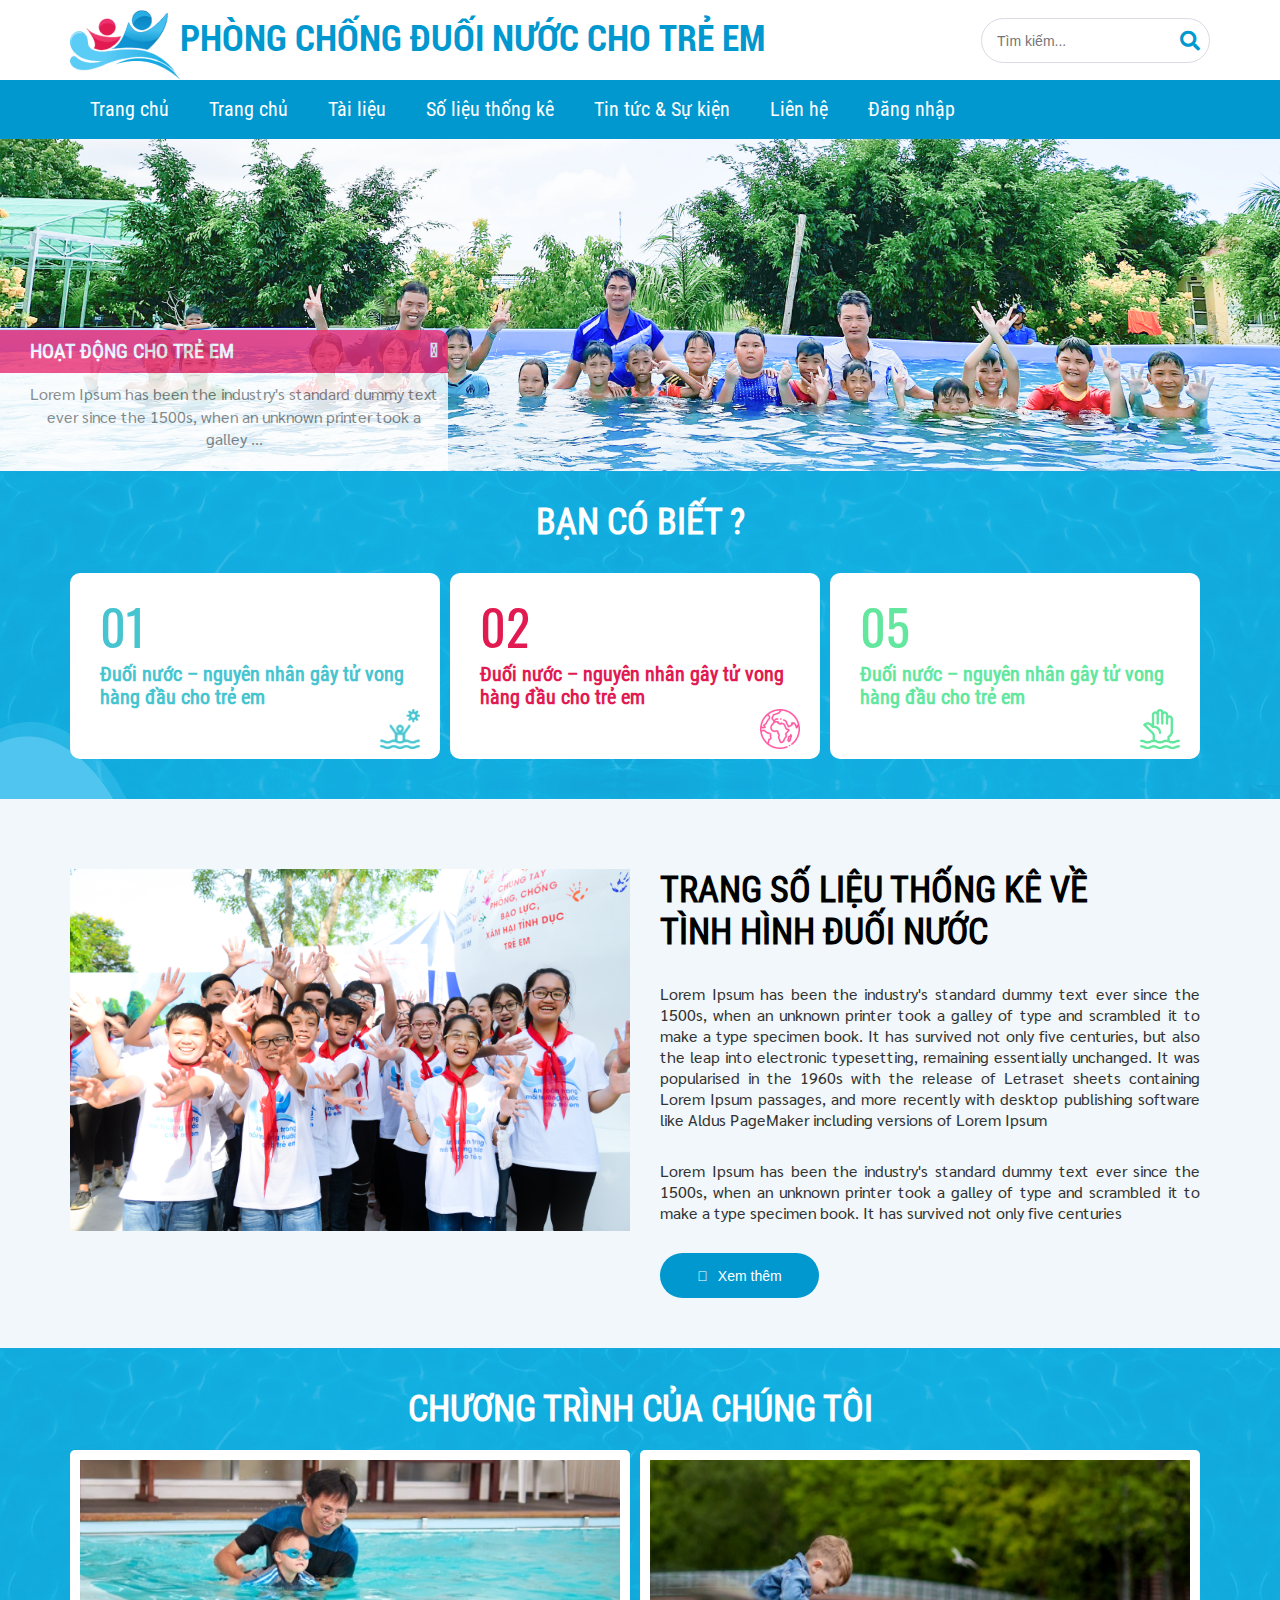
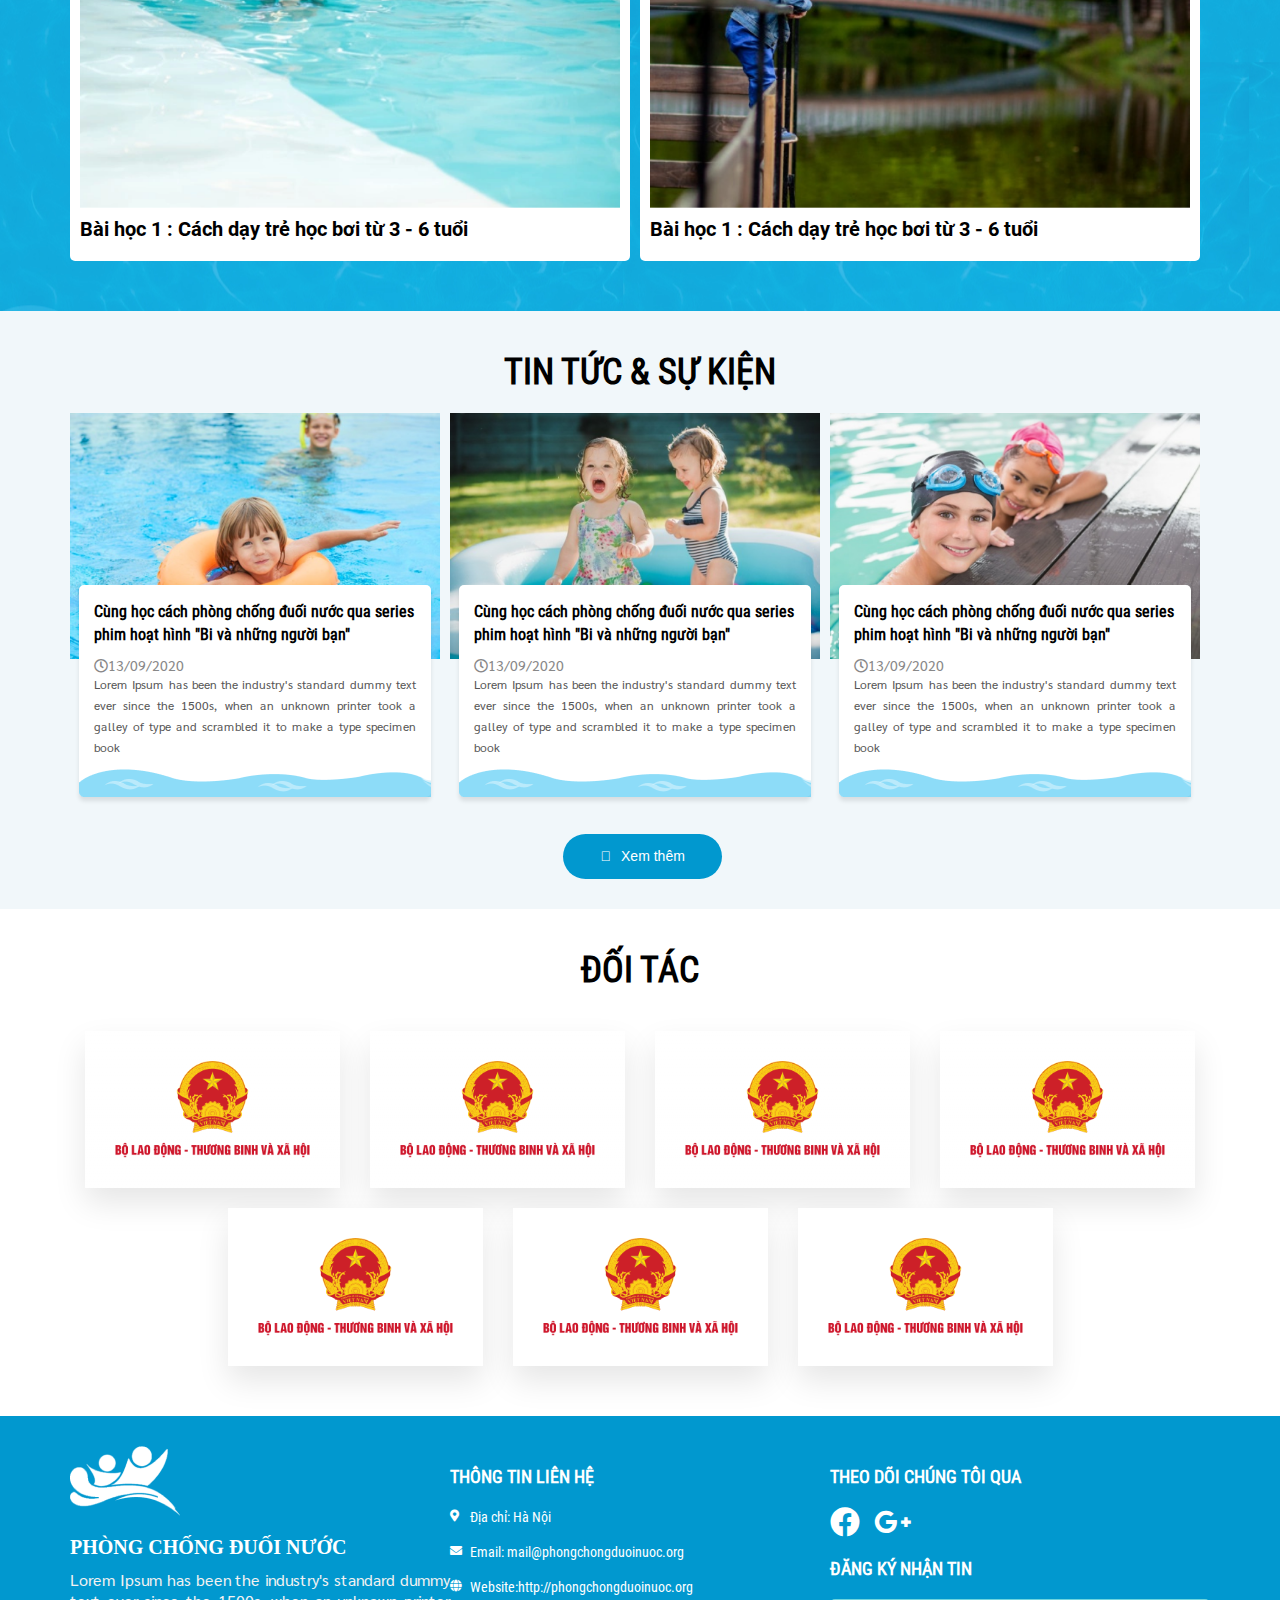
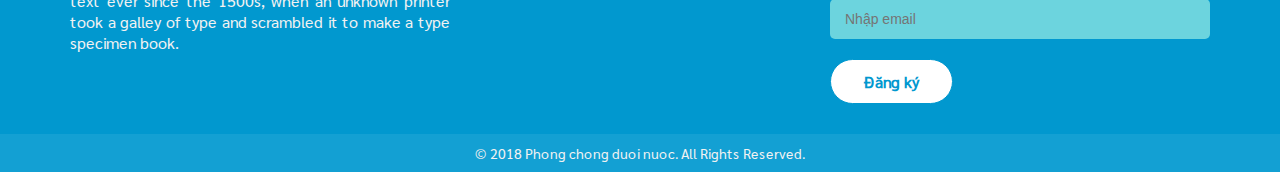
==== commit aad9f4ea: "update" ====
--- a/index.html
+++ b/index.html
@@ -152,7 +152,9 @@
                     <div class="col-md-6 col-sm-12 col-xs-12">
                         <div class="box-thongke">
                             <div class="content-thongke">
-                                <h2>TRANG SỐ LIỆU THỐNG KÊ VỀ TÌNH HÌNH ĐUỐI NƯỚC</h2>
+                                <h2>
+                                    <a href="">TRANG SỐ LIỆU THỐNG KÊ VỀ TÌNH HÌNH ĐUỐI NƯỚC</a>
+                                </h2>
                                 <p>Lorem Ipsum has been the industry's standard dummy text ever since the 1500s, when an
                                     unknown
                                     printer
--- a/css/style.css
+++ b/css/style.css
@@ -269,7 +269,7 @@
   height: 100%;
 }
 .content-thongke {
-  padding: 50px 0 50px 0;
+  padding: 50px 0 50px 20px;
   /* padding: 50px 100px 50px 0; */
 }
 .content-thongke h2 {
@@ -280,6 +280,9 @@
   line-height: 42px;
   text-transform: uppercase;
   padding-right: 100px;
+}
+.content-thongke h2 a {
+  color: #000;
 }
 .content-thongke p {
   font-family: Sarabun;
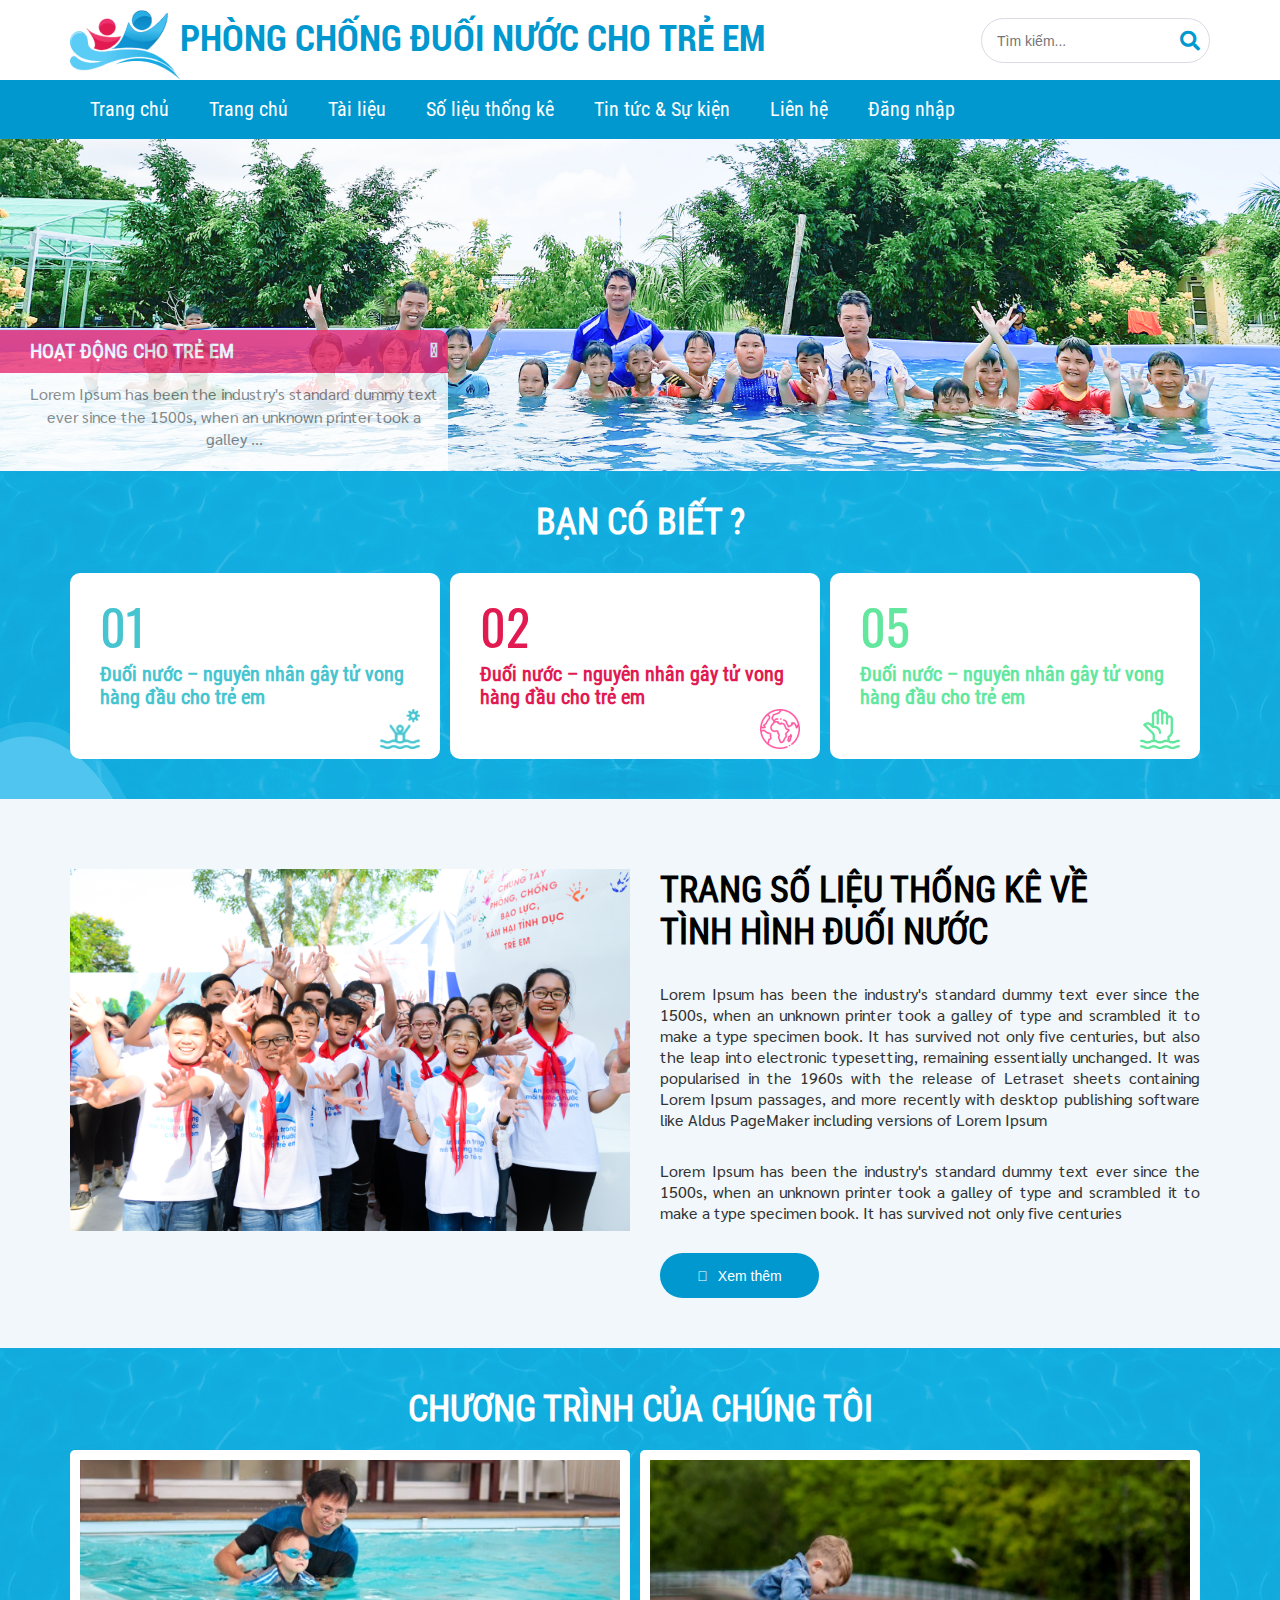
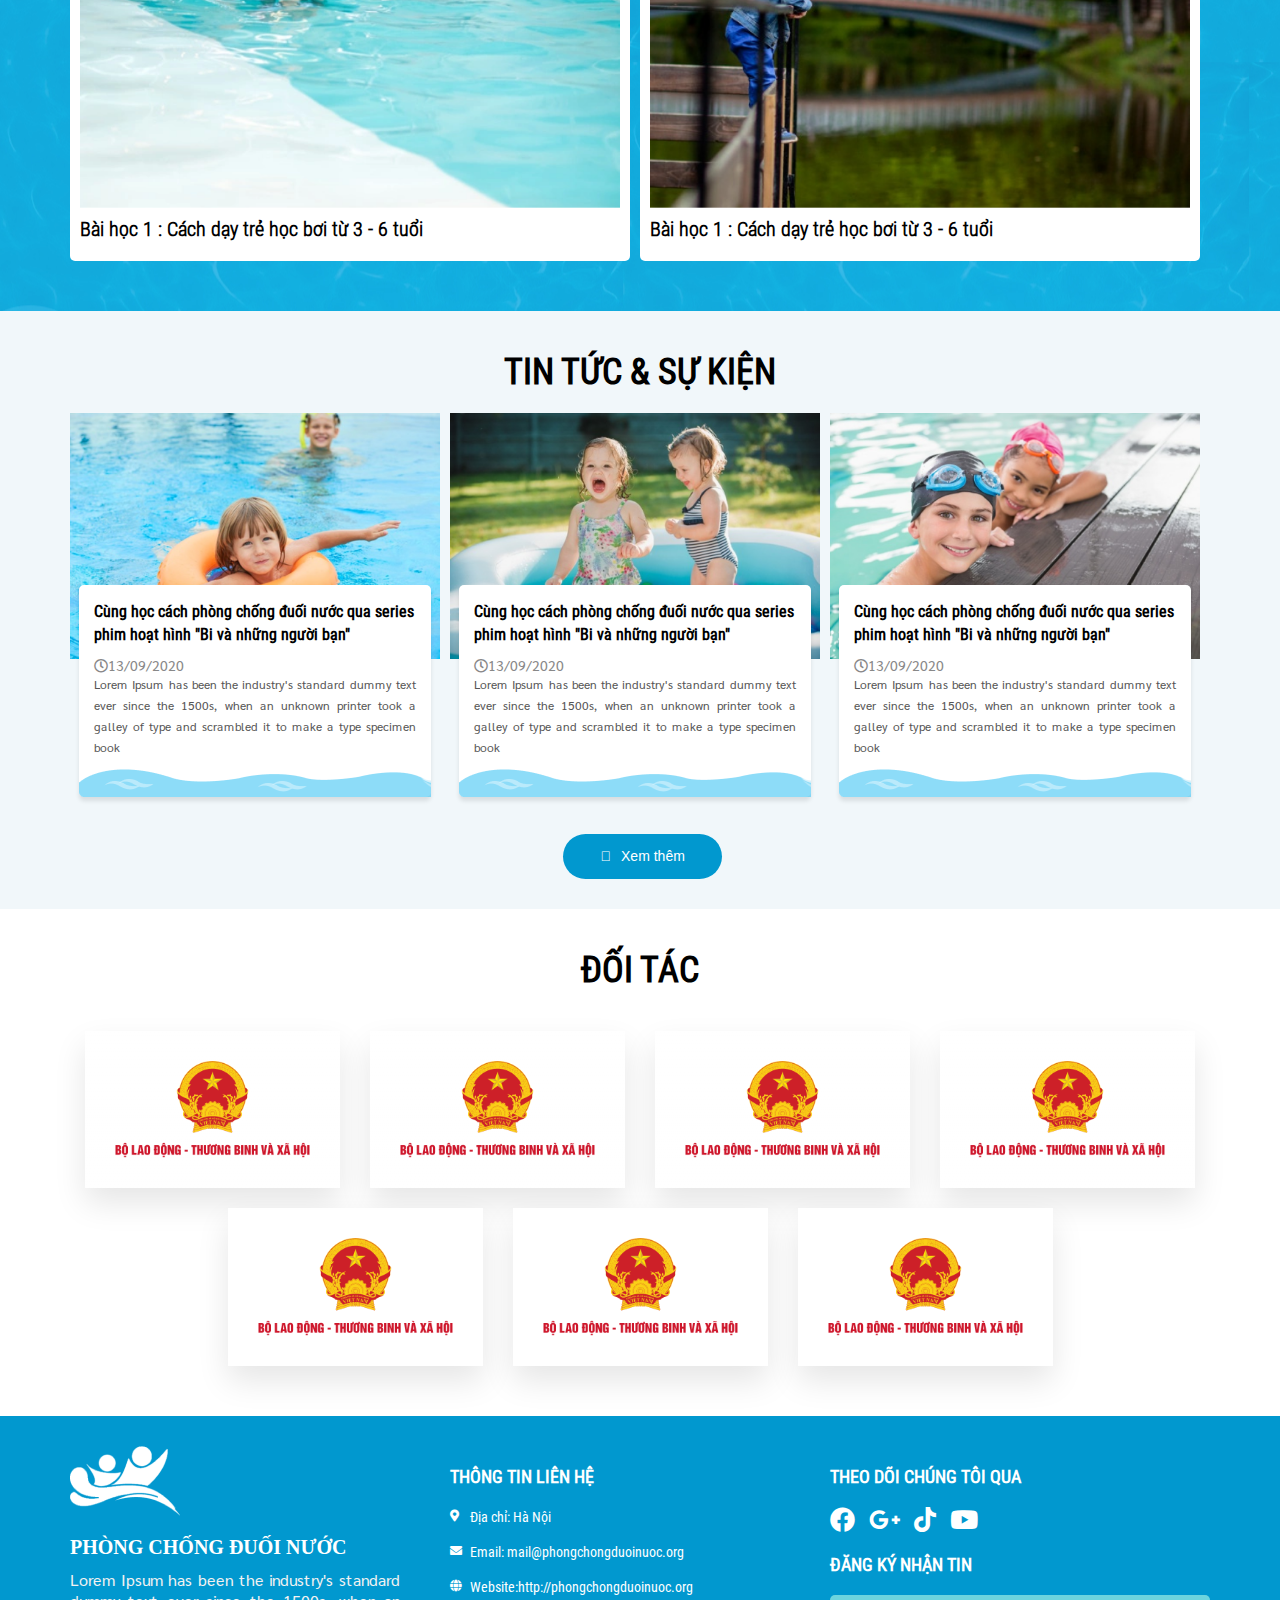
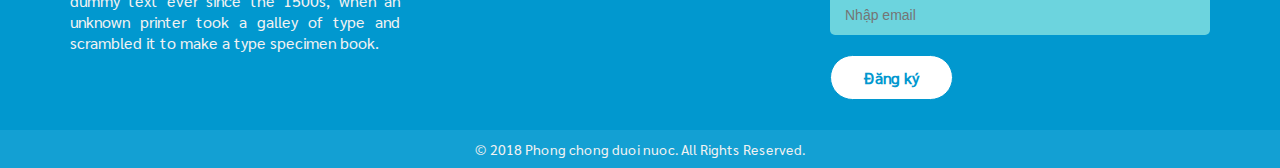
==== commit d7587dcc: "update" ====
--- a/index.html
+++ b/index.html
@@ -332,26 +332,35 @@
                 <div class="container">
                     <div class="row no-gutter no-gutters">
                         <div class="col-md-4 col-sm-12 col-xs-12">
-                            <img src="images/logo 2.png" alt="">
-                            <h2>Phòng chống đuối nước</h2>
-                            <p>Lorem Ipsum has been the industry's standard dummy text ever since the 1500s, when an
-                                unknown
-                                printer took a galley of
-                                type and scrambled it to make a type specimen book.</p>
+                            <div class="footer-content">
+                                <img src="images/logo 2.png" alt="">
+                                <h2>Phòng chống đuối nước</h2>
+                                <p>Lorem Ipsum has been the industry's standard dummy text ever since the 1500s, when an
+                                    unknown
+                                    printer took a galley of
+                                    type and scrambled it to make a type specimen book.</p>
+                            </div>
                         </div>
                         <div class="col-md-4 col-sm-12 col-xs-12">
-                            <h3>Thông tin liên hệ</h3>
-                            <ul class="contact-with-me">
-                                <li class="address"><span>Địa chỉ: Hà Nội</span></li>
-                                <li class="mail"><a href="">Email: mail@phongchongduoinuoc.org</a></li>
-                                <li class="web"><a href="">Website:http://phongchongduoinuoc.org</a></li>
-
-                            </ul>
+                            <div class="lien-he">
+                                <h3>Thông tin liên hệ</h3>
+                                <ul class="contact-with-me">
+                                    <li class="address"><span>Địa chỉ: Hà Nội</span></li>
+                                    <li class="mail"><a href="">Email: mail@phongchongduoinuoc.org</a></li>
+                                    <li class="web"><a href="">Website:http://phongchongduoinuoc.org</a></li>
+                                </ul>
+                                <!-- <div class="lien-he-ct">
+                                    <a href="">Cứu hộ cứu nạn gọi<span>112</span></a>
+                                    <a href="">Gọi<span>115</span></a>
+                                </div> -->
+                            </div>
                         </div>
                         <div class="col-md-4 col-sm-12 col-xs-12">
                             <h3>Theo dõi chúng tôi qua</h3>
-                            <a href=""><i class="fab fa-facebook"></i></a>
-                            <a href=""><i class="fab fa-google-plus"></i></a>
+                            <a href=""><i class="fab fa-facebook-f"></i></a>
+                            <a href=""><i class="fab fa-google-plus-g"></i></a>
+                            <a href=""><i class="fab fa-tiktok"></i></a>
+                            <a href=""><i class="fab fa-youtube"></i></a>
                             <h3>Đăng ký nhận tin</h3>
                             <input type="text" placeholder="Nhập email">
                             <button>Đăng ký</button>
--- a/css/style.css
+++ b/css/style.css
@@ -9,7 +9,7 @@
 }
 @font-face {
   font-family: Roboto;
-  src: url(../font/Roboto-Bold.ttf);
+  src: url(../font/RobotoCondensed-Light.ttf);
 }
 @font-face {
   font-family: Roboto Condensed Bold;
@@ -334,7 +334,7 @@
 .box-chuong-trinh h4 {
   font-family: Roboto;
   font-style: normal;
-  font-weight: 500;
+  font-weight: bolder;
   font-size: 20px;
   line-height: 23px;
 }
@@ -592,9 +592,26 @@
   -o-transition: color 0.3s ease-out;
   transition: color 0.3s ease-out;
 }
+.footer-content {
+  padding-right: 50px;
+}
 .footer i {
-  font-size: 30px;
+  font-size: 25px;
   padding-right: 10px;
+}
+.lien-he-ct a {
+  width: 158px;
+  height: 55px;
+  font-family: RobotoCondensed;
+  font-style: normal;
+  font-weight: bold;
+  font-size: 12px;
+  line-height: 14px;
+  text-transform: uppercase;
+  padding: 20px 10px;
+  background: #ee2f72;
+  color: #fff;
+  border-radius: 10px;
 }
 button:hover {
   background: #e2e2e2;
--- a/css/responsive.css
+++ b/css/responsive.css
@@ -22,72 +22,24 @@
     padding-left: 7px;
   }
 } */
-@media (max-width: 720px) {
-  .header-top .logo {
-    width: 85px;
-  }
-  .help h2,
-  .chuong-trinh h2,
-  .new-conttent h2,
-  .doi-tac h2 {
-    font-size: 20px;
-    padding: 15px 0;
-  }
-  .form-pc {
-    display: none;
-  }
-  .header-top {
-    justify-content: space-between;
-  }
-  .search1 {
-    padding-top: 20px;
-    display: block;
-  }
-
-  .header-top form {
-    position: absolute;
-    top: 60px;
-    right: 0;
-    width: 100%;
-  }
-  .box-dt1,
-  .box-dt2 {
-    display: block;
-  }
-  .help {
-    padding-bottom: 10px;
-  }
-  .help-box {
-    margin-bottom: 20px;
-    padding-bottom: 15px;
-  }
-  .help-box img {
-    bottom: 30px;
-    width: 25px;
-    height: 25px;
-  }
-  .help h3 {
-    font-size: 30px;
-    padding: 10px 0px 5px 30px;
-  }
-  .help-box p {
-    font-size: 14px;
-    padding-bottom: 0;
-  }
-  .thong-ke {
-    padding-top: 30px;
-    padding-bottom: 20px;
-  }
-  .thong-ke img {
-    padding-top: 0;
-  }
-  .content-thongke h2 {
-    font-size: 16px;
-    padding: 0;
-    line-height: 30px;
+@media (max-width: 576px) {
+  .new-conttent button {
+    bottom: 20px;
+    left: 15px;
+  }
+}
+@media (min-width: 576px) and (max-width: 768px) {
+  .new-conttent button {
+    bottom: 20px;
+    left: 25px;
+  }
+}
+@media (min-width: 991px) and (max-width: 1024px) {
+  .new-conttent button {
+    bottom: 3%;
+    left: 41%;
   }
   .content-thongke p {
-    font-size: 14px;
     padding-top: 0;
     width: 100%;
     overflow: hidden;
@@ -98,6 +50,83 @@
     display: -webkit-box;
     -webkit-box-orient: vertical;
   }
+}
+@media (max-width: 768px) {
+  .header-top .logo {
+    width: 85px;
+  }
+  .help h2,
+  .chuong-trinh h2,
+  .new-conttent h2,
+  .doi-tac h2 {
+    font-size: 20px;
+    padding: 15px 0;
+  }
+  .form-pc {
+    display: none;
+  }
+  .header-top {
+    justify-content: space-between;
+  }
+  .search1 {
+    padding-top: 20px;
+    display: block;
+  }
+
+  .header-top form {
+    position: absolute;
+    top: 60px;
+    right: 0;
+    width: 100%;
+  }
+  .box-dt1,
+  .box-dt2 {
+    display: block;
+  }
+  .help {
+    padding-bottom: 10px;
+  }
+  .help-box {
+    margin-bottom: 20px;
+    padding-bottom: 15px;
+  }
+  .help-box img {
+    bottom: 30px;
+    width: 25px;
+    height: 25px;
+  }
+  .help h3 {
+    font-size: 30px;
+    padding: 10px 0px 5px 30px;
+  }
+  .help-box p {
+    font-size: 14px;
+    padding-bottom: 0;
+  }
+  .thong-ke {
+    padding-top: 30px;
+    padding-bottom: 20px;
+  }
+  .thong-ke img {
+    padding-top: 0;
+  }
+  .content-thongke h2 {
+    font-size: 16px;
+    padding: 0;
+    line-height: 30px;
+  }
+  .content-thongke p {
+    font-size: 14px;
+    padding-top: 0;
+    width: 100%;
+    overflow: hidden;
+    text-overflow: ellipsis;
+    line-height: 25px;
+    -webkit-line-clamp: 3;
+    height: 75px;
+    display: -webkit-box;
+    -webkit-box-orient: vertical;
+  }
   .content-thongke p:nth-child(3) {
     display: none;
   }
@@ -109,10 +138,7 @@
     width: 120px;
     height: 35px;
   }
-  .new-conttent button {
-    bottom: 20px;
-    left: 15px;
-  }
+
   .chuong-trinh {
     padding-bottom: 10px;
   }
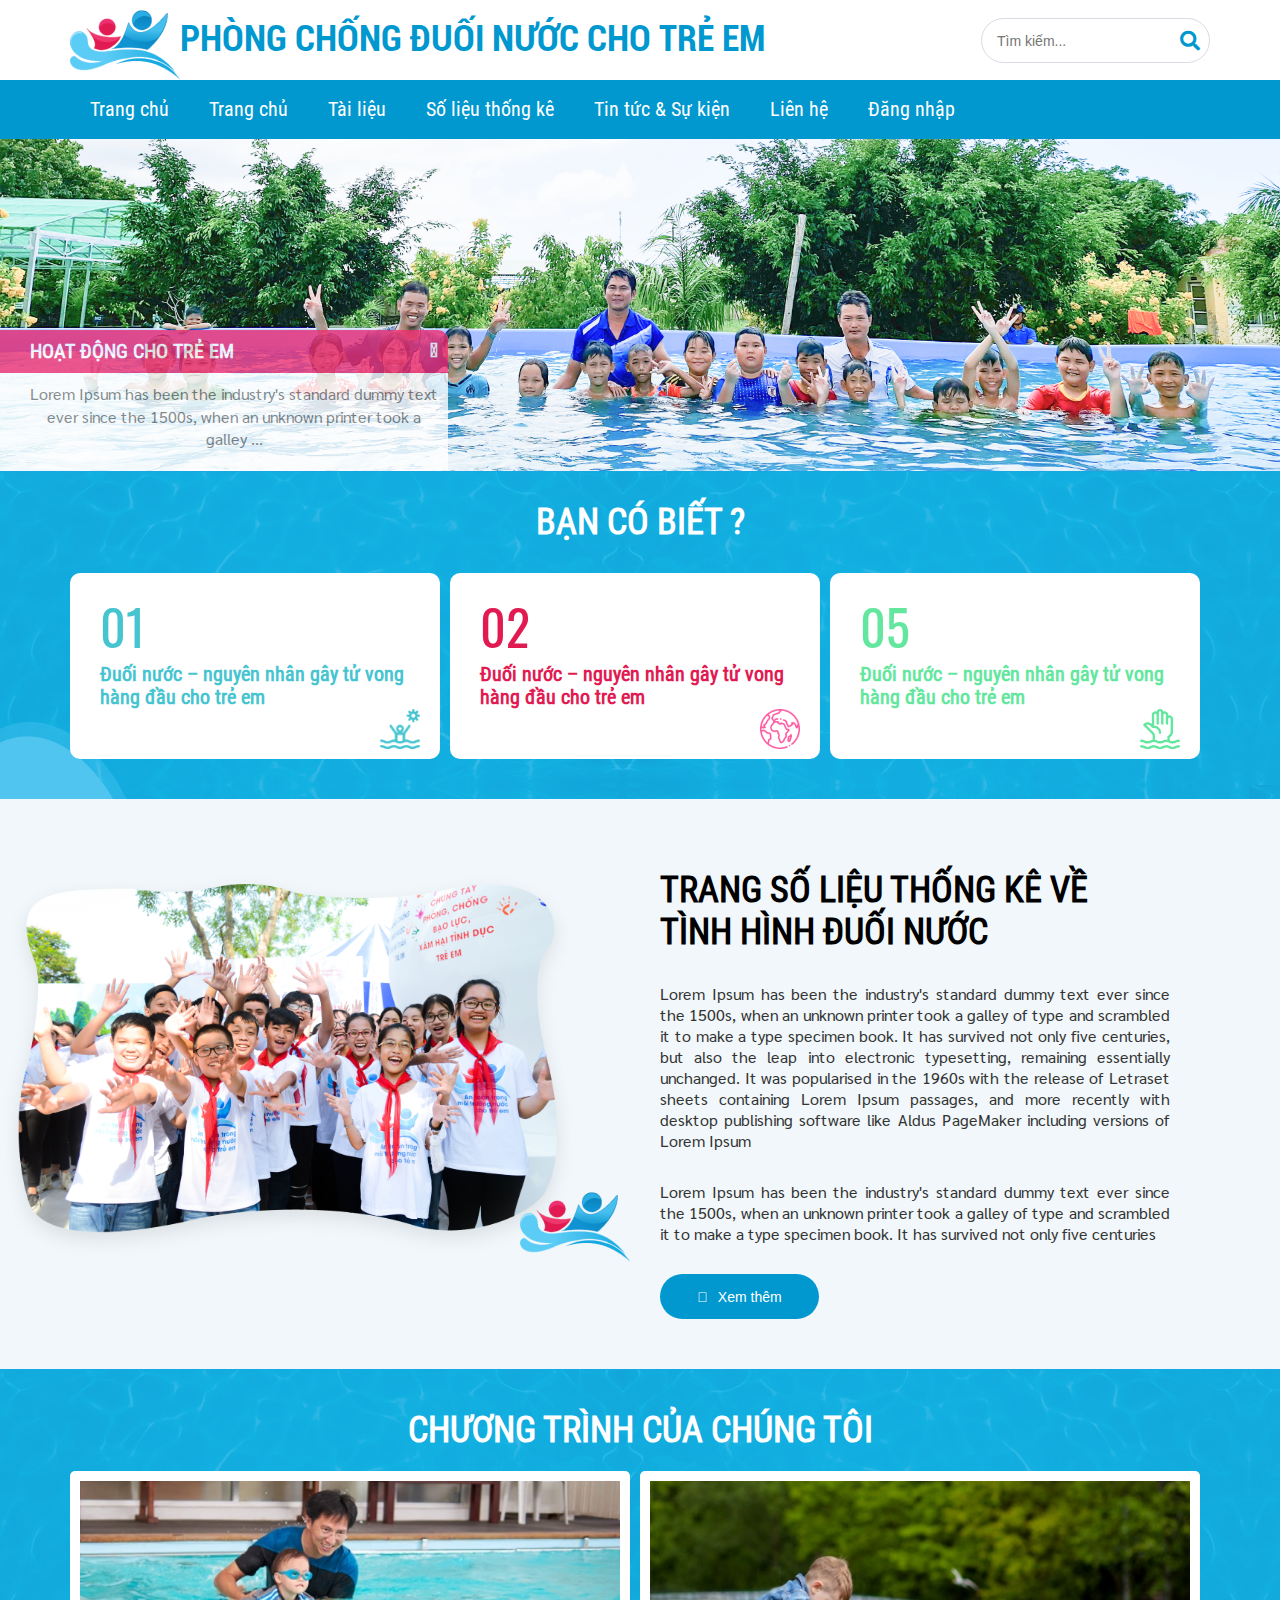
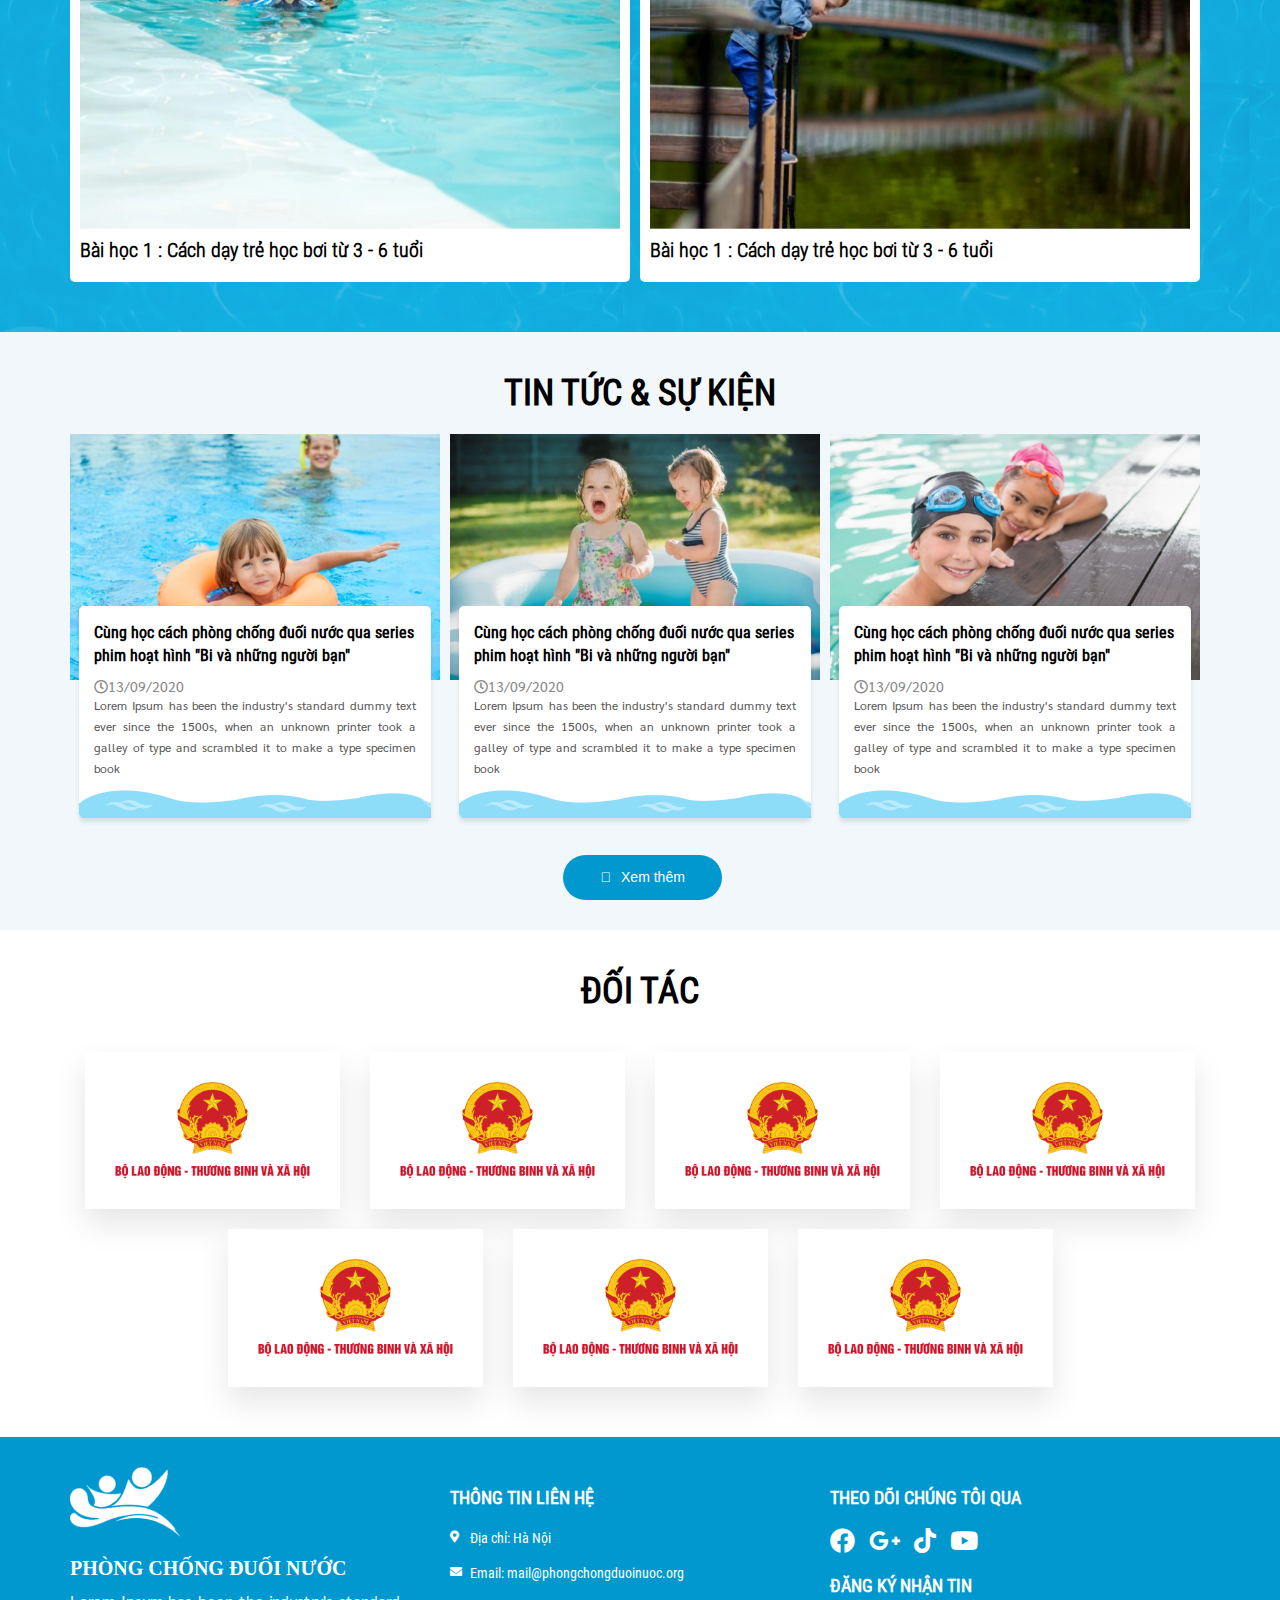
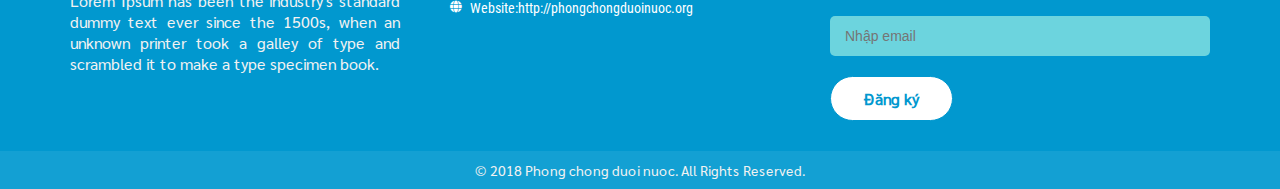
==== commit 87d2073e: "update" ====
--- a/index.html
+++ b/index.html
@@ -24,7 +24,7 @@
     <header class="header">
         <div class="container">
             <div class="header-top">
-                <img class="logo" src="images/logo 1.png" alt="">
+                <a href=""><img class="logo" src="images/logo 1.png" alt=""></a>
                 <h1 class="title">phòng chống đuối nước cho trẻ em</h1>
                 <form action="" class="form-pc">
                     <input type="text" placeholder="Tìm kiếm...">
@@ -48,7 +48,13 @@
                     <ul>
                         <li><a href="">Trang chủ</a></li>
                         <li><a href="">Trang chủ</a></li>
-                        <li><a href="">Tài liệu</a></li>
+                        <li><a href="">Tài liệu</a>
+                            <ul>
+                                <li><a href="">Menu cấp 2</a></li>
+                                <li><a href="">Menu cấp 2</a></li>
+                                <li><a href="">Menu cấp 2</a></li>
+                            </ul>
+                        </li>
                         <li><a href="">Số liệu thống kê</a></li>
                         <li><a href="">Tin tức & Sự kiện</a></li>
                         <li><a href="">Liên hệ</a></li>
@@ -61,7 +67,7 @@
             <div class="wrapper">
                 <ul>
                     <li class="first">
-                        <img src="images/logo 2.png" alt="">
+                        <a href=""><img src="images/logo 2.png" alt=""></a>
                         <button id="bt-fechar-menu"><i class="fas fa-times"></i></button>
                         <div class="clear"></div>
                     </li>
@@ -83,7 +89,7 @@
                 <div class="swiper mySwiper">
                     <div class="swiper-wrapper">
                         <div class="swiper-slide">
-                            <img src="images/image 26.png" alt="">
+                            <a href=""><img src="images/image 26.png" alt=""></a>
                             <div class="banner-content">
                                 <h3>Hoạt động cho trẻ em<i class="fal fa-arrow-circle-right"></i></h3></i>
                                 <p>Lorem Ipsum has been the industry's standard dummy text ever since the 1500s, when an
@@ -92,7 +98,7 @@
                             </div>
                         </div>
                         <div class="swiper-slide">
-                            <img src="images/image 26.png" alt="">
+                            <a href=""><img src="images/image 26.png" alt=""></a>
                             <div class="banner-content">
                                 <h3>Hoạt động cho trẻ em<i class="fal fa-arrow-circle-right"></i></h3></i>
                                 <p>Lorem Ipsum has been the industry's standard dummy text ever since the 1500s, when an
@@ -101,7 +107,7 @@
                             </div>
                         </div>
                         <div class="swiper-slide">
-                            <img src="images/image 26.png" alt="">
+                            <a href=""><img src="images/image 26.png" alt=""></a>
                             <div class="banner-content">
                                 <h3>Hoạt động cho trẻ em<i class="fal fa-arrow-circle-right"></i></h3></i>
                                 <p>Lorem Ipsum has been the industry's standard dummy text ever since the 1500s, when an
@@ -142,50 +148,50 @@
             </div>
         </section>
         <section class="thong-ke">
-            <div class="container">
-                <div class="row no-gutter no-gutters">
-                    <div class="col-md-6 col-sm-12 col-xs-12">
-                        <div class="box-thongke vecto">
-                            <a href=""><img src="images/image 27.png" alt=""></a>
-                        </div>
-                    </div>
-                    <div class="col-md-6 col-sm-12 col-xs-12">
-                        <div class="box-thongke">
-                            <div class="content-thongke">
-                                <h2>
-                                    <a href="">TRANG SỐ LIỆU THỐNG KÊ VỀ TÌNH HÌNH ĐUỐI NƯỚC</a>
-                                </h2>
-                                <p>Lorem Ipsum has been the industry's standard dummy text ever since the 1500s, when an
-                                    unknown
-                                    printer
-                                    took a galley of
-                                    type and scrambled it to make a type specimen book. It has survived not only five
-                                    centuries,
-                                    but
-                                    also the leap into
-                                    electronic typesetting, remaining essentially unchanged. It was popularised in the
-                                    1960s
-                                    with
-                                    the
-                                    release of Letraset
-                                    sheets containing Lorem Ipsum passages, and more recently with desktop publishing
-                                    software
-                                    like
-                                    Aldus PageMaker
-                                    including versions of Lorem Ipsum</p>
-                                <p>Lorem Ipsum has been the industry's standard dummy text ever since the 1500s, when an
-                                    unknown
-                                    printer
-                                    took a galley of
-                                    type and scrambled it to make a type specimen book. It has survived not only five
-                                    centuries
-                                </p>
-                                <button><i class="fal fa-arrow-circle-right"></i>Xem thêm</button>
-                            </div>
-                        </div>
-                    </div>
-                </div>
-            </div>
+
+            <div class="row no-gutter no-gutters">
+                <div class="col-md-6 col-sm-12 col-xs-12">
+                    <div class="box-thongke vecto">
+                        <a href=""><img src="images/image 27.1.png" alt=""></a>
+                    </div>
+                </div>
+                <div class="col-md-6 col-sm-12 col-xs-12">
+                    <div class="box-thongke">
+                        <div class="content-thongke">
+                            <h2>
+                                <a href="">TRANG SỐ LIỆU THỐNG KÊ VỀ TÌNH HÌNH ĐUỐI NƯỚC</a>
+                            </h2>
+                            <p>Lorem Ipsum has been the industry's standard dummy text ever since the 1500s, when an
+                                unknown
+                                printer
+                                took a galley of
+                                type and scrambled it to make a type specimen book. It has survived not only five
+                                centuries,
+                                but
+                                also the leap into
+                                electronic typesetting, remaining essentially unchanged. It was popularised in the
+                                1960s
+                                with
+                                the
+                                release of Letraset
+                                sheets containing Lorem Ipsum passages, and more recently with desktop publishing
+                                software
+                                like
+                                Aldus PageMaker
+                                including versions of Lorem Ipsum</p>
+                            <p>Lorem Ipsum has been the industry's standard dummy text ever since the 1500s, when an
+                                unknown
+                                printer
+                                took a galley of
+                                type and scrambled it to make a type specimen book. It has survived not only five
+                                centuries
+                            </p>
+                            <button><i class="fal fa-arrow-circle-right"></i>Xem thêm</button>
+                        </div>
+                    </div>
+                </div>
+            </div>
+
         </section>
         <section class="chuong-trinh">
             <h2>Chương trình của chúng tôi</h2>
--- a/css/style.css
+++ b/css/style.css
@@ -122,15 +122,44 @@
   margin: 0;
 }
 .nav-menu ul li {
+  font-size: 16px;
+  background: #0198cf;
+  position: relative;
   list-style: none;
-}
-.nav-menu ul li:hover {
+  font-family: RobotoCondensed;
+}
+.nav-menu li ul li a {
+  background: #0198cf;
+  display: none;
+  text-align: left;
+  padding: 15px 20px;
+  border-left: solid 1px rgba(255, 255, 255, 0.3);
+  border-bottom: solid 1px rgba(255, 255, 255, 0.3);
+}
+.nav-menu li a:hover {
+  background: #fff;
+  -webkit-transition: background-color 0.5s ease-out;
+  -moz-transition: background-color 0.5s ease-out;
+  -o-transition: background-color 0.5s ease-out;
+  transition: background-color 0.5s ease-out;
+}
+.nav-menu li:hover a {
+  display: block;
+}
+.nav-menu li ul {
+  position: absolute;
+  min-width: 220px;
+  z-index: 1;
+  padding: 0;
+  display: block;
+}
+/* .nav-menu ul li:hover {
   background-color: #f1f1f1;
   -webkit-transition: background-color 0.5s ease-out;
   -moz-transition: background-color 0.5s ease-out;
   -o-transition: background-color 0.5s ease-out;
   transition: background-color 0.5s ease-out;
-}
+} */
 .nav-menu ul li a:hover {
   color: #0198cf;
   -webkit-transition: color 0.5s ease-out;
@@ -139,6 +168,7 @@
   transition: color 0.5s ease-out;
 }
 .nav-menu ul li a {
+  background: #0198cf;
   display: block;
   padding: 15px 20px;
   text-decoration: none;
@@ -259,12 +289,18 @@
 .thong-ke {
   background: #f1f7fa;
 }
-.thong-ke .vecto img:after {
+.vecto:after {
   content: "";
-  background-image: url("../images/Vector\ 202.png");
+  background-image: url("../images/logo\ 1.png");
+  display: block;
+  height: 70px;
+  position: absolute;
+  width: 110px;
+  right: 0;
+  bottom: 0;
 }
 .thong-ke img {
-  padding-top: 70px;
+  padding: 70px 50px 0px 0px;
   width: 100%;
   height: 100%;
 }
@@ -279,12 +315,14 @@
   font-size: 36px;
   line-height: 42px;
   text-transform: uppercase;
-  padding-right: 100px;
+  /* padding-right: 100px; */
+  width: 500px;
 }
 .content-thongke h2 a {
   color: #000;
 }
 .content-thongke p {
+  padding-right: 100px;
   font-family: Sarabun;
   font-style: normal;
   font-weight: normal;
@@ -295,6 +333,7 @@
 }
 .box-thongke {
   margin-right: 10px;
+  position: relative;
 }
 .content-thongke button {
   width: 159px;
--- a/css/responsive.css
+++ b/css/responsive.css
@@ -108,12 +108,17 @@
     padding-bottom: 20px;
   }
   .thong-ke img {
-    padding-top: 0;
+    padding: 0;
+  }
+  .vecto:after {
+    display: none;
   }
   .content-thongke h2 {
     font-size: 16px;
     padding: 0;
     line-height: 30px;
+    width: 100%;
+    margin: 0;
   }
   .content-thongke p {
     font-size: 14px;
@@ -126,12 +131,13 @@
     height: 75px;
     display: -webkit-box;
     -webkit-box-orient: vertical;
+    padding-right: 0;
   }
   .content-thongke p:nth-child(3) {
     display: none;
   }
   .content-thongke {
-    padding: 0;
+    padding: 0 20px;
   }
   .content-thongke button,
   .new-conttent button {
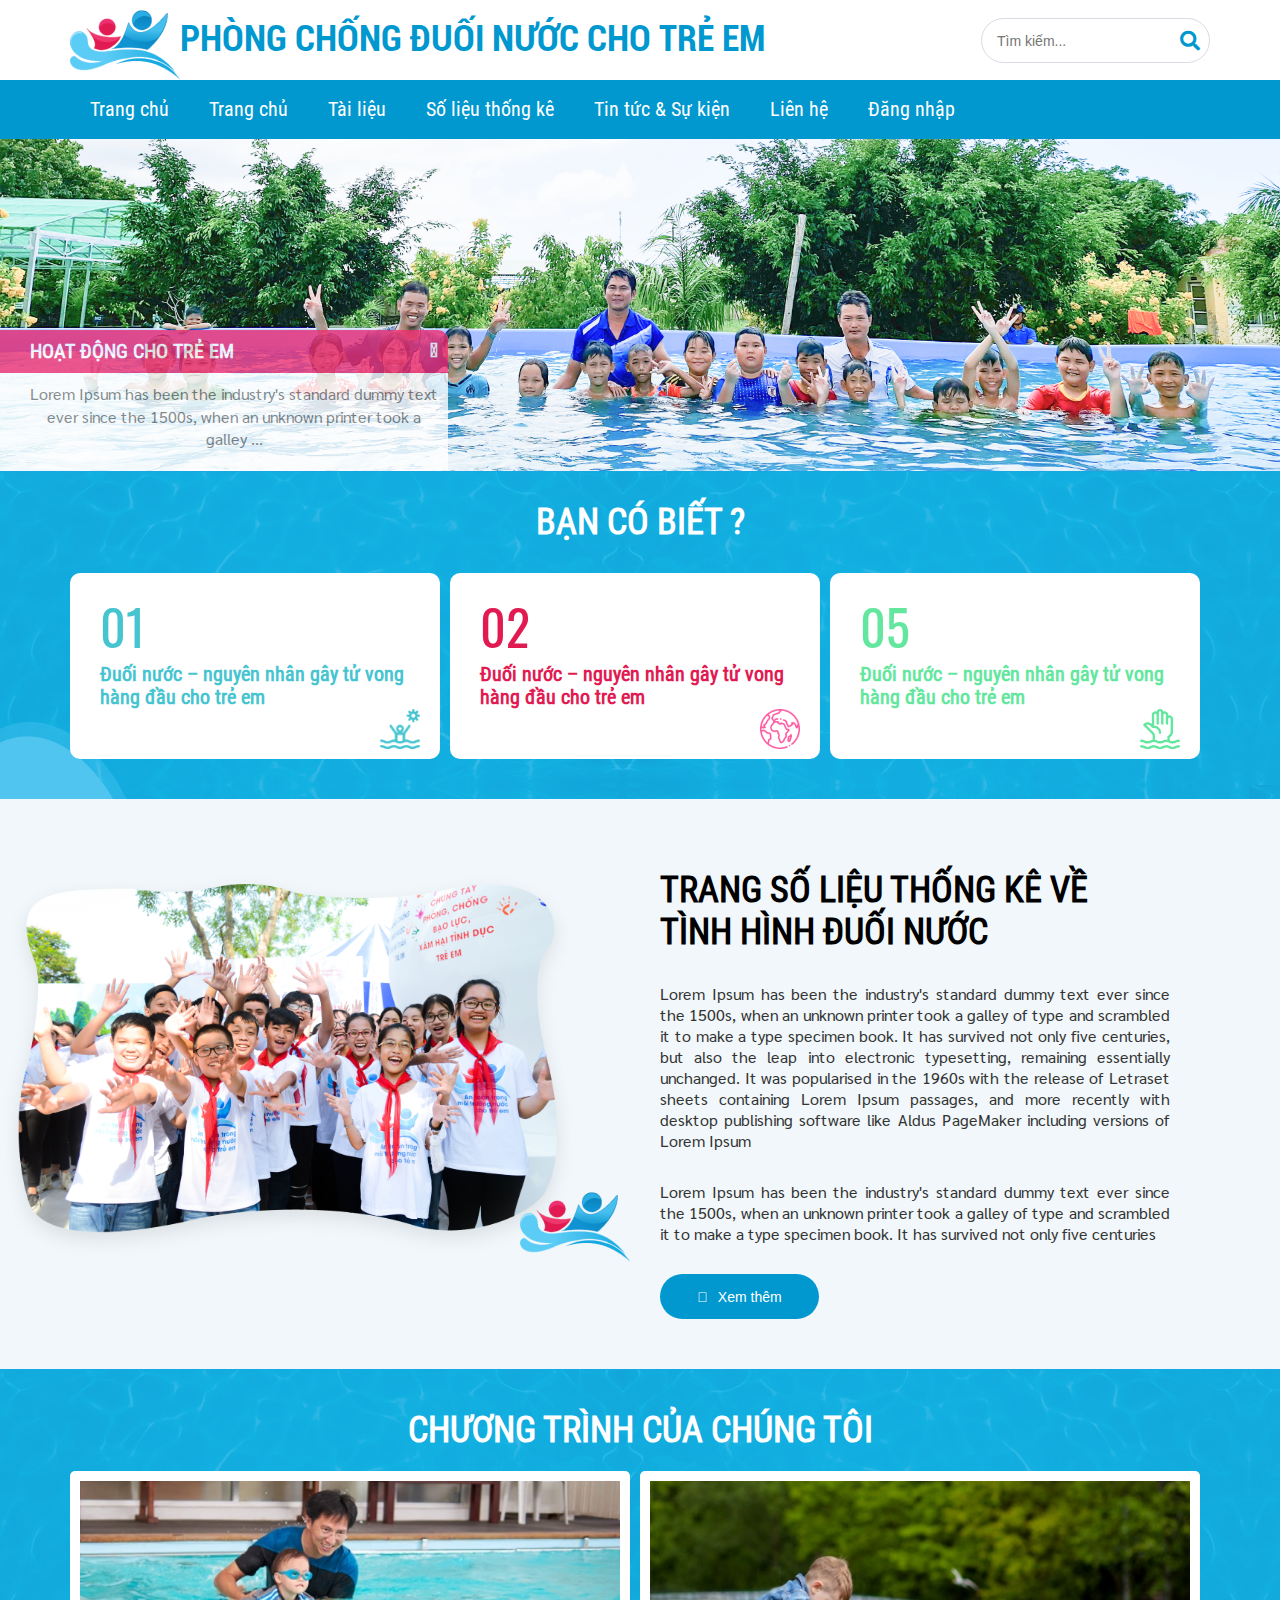
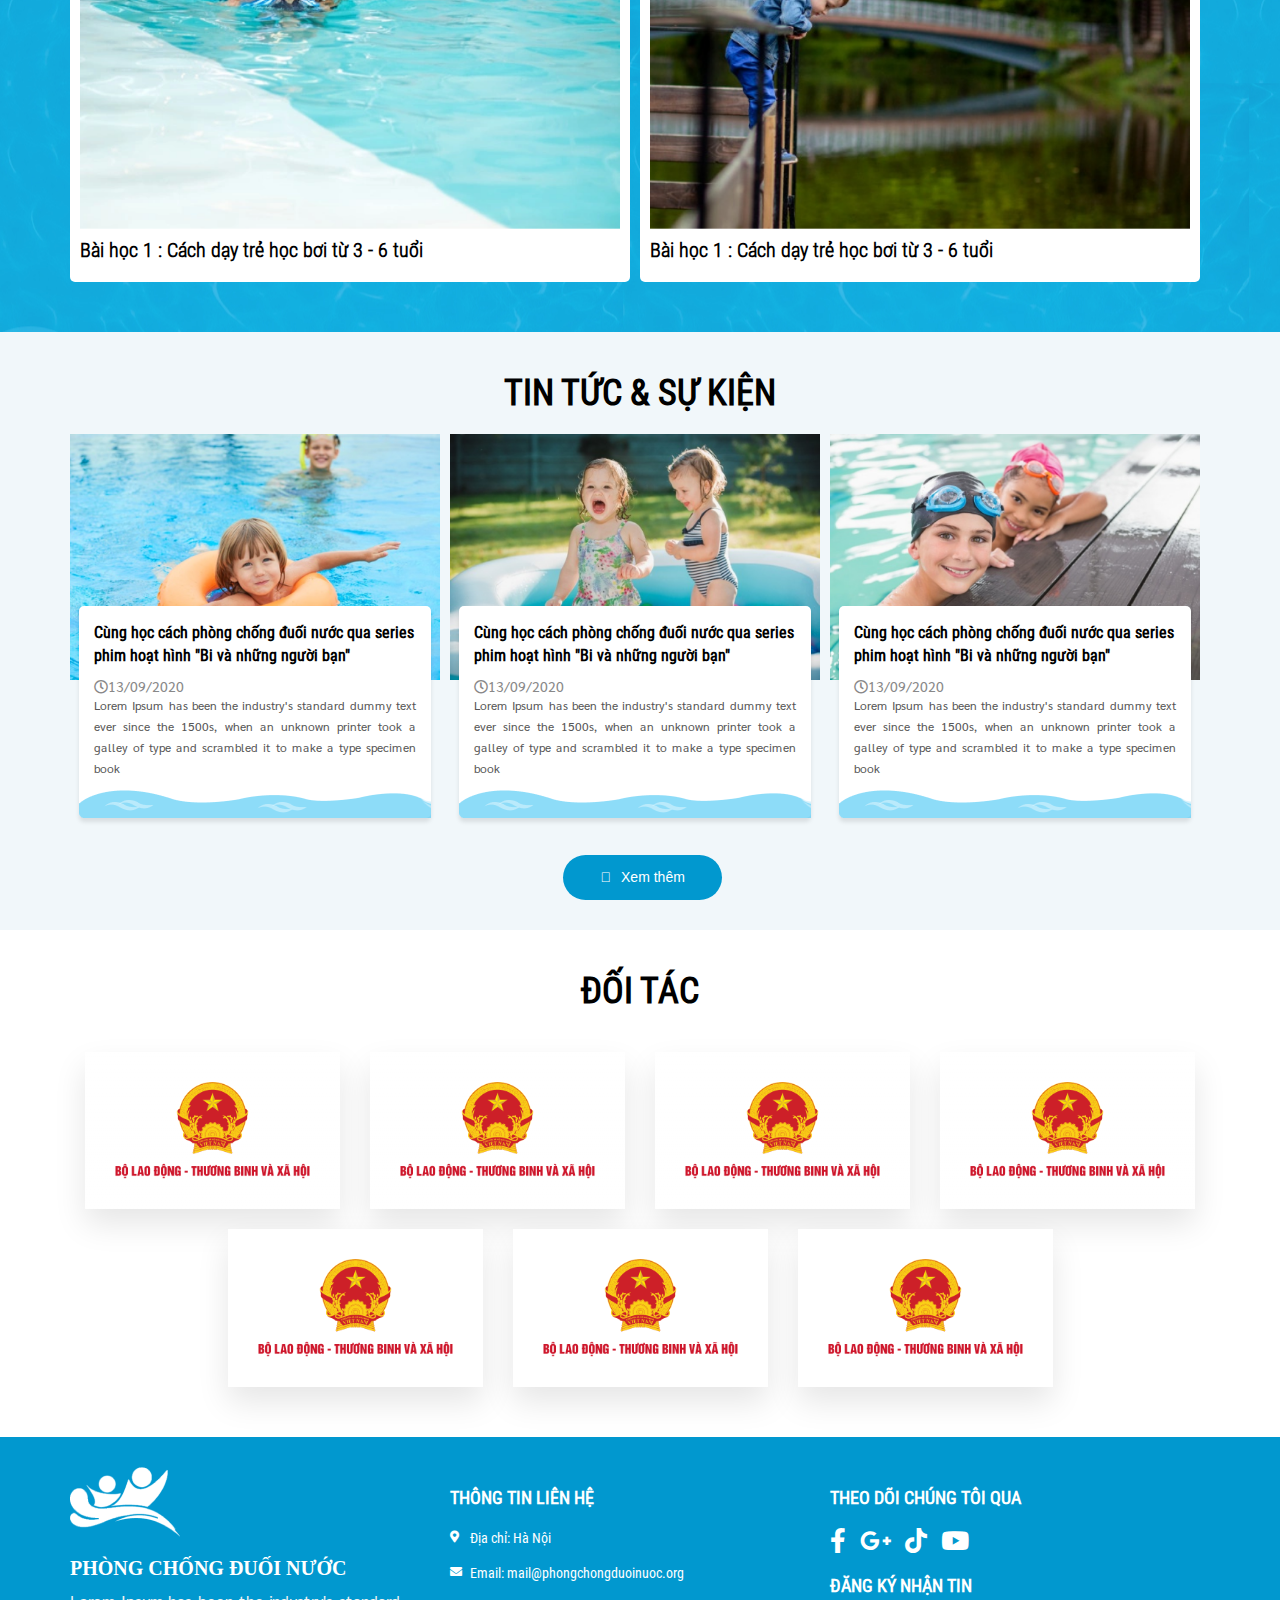
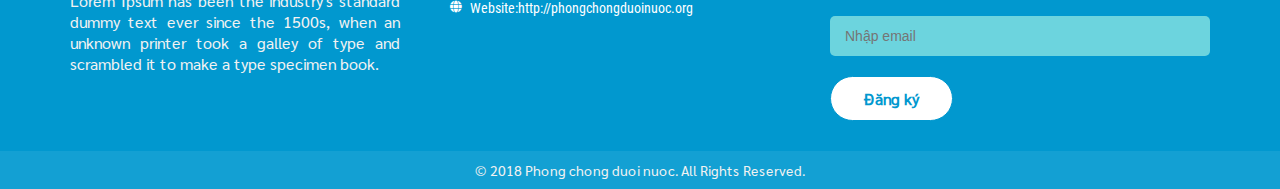
==== commit ac564249: "update" ====
--- a/index.html
+++ b/index.html
@@ -10,10 +10,10 @@
     <link rel="stylesheet" href="css/responsive.css">
     <link rel="stylesheet" href="css/fontawesome.min.css">
     <link rel="stylesheet" href="css/fontawesome-free-5.15.4-web/css/all.min.css">
-    <link rel="stylesheet" href="css/fontawesome-free-5.15.4-web/css/fontawesome.min.css">
-    <link rel="stylesheet" href="https://pro.fontawesome.com/releases/v5.10.0/css/all.css"
+    <!-- <link rel="stylesheet" href="css/fontawesome-free-5.15.4-web/css/fontawesome.min.css"> -->
+    <!-- <link rel="stylesheet" href="https://pro.fontawesome.com/releases/v5.10.0/css/all.css"
         integrity="sha384-AYmEC3Yw5cVb3ZcuHtOA93w35dYTsvhLPVnYs9eStHfGJvOvKxVfELGroGkvsg+p" crossorigin="anonymous" />
-    <link rel="stylesheet" href="https://maxcdn.bootstrapcdn.com/font-awesome/4.5.0/css/font-awesome.min.css">
+    <link rel="stylesheet" href="https://maxcdn.bootstrapcdn.com/font-awesome/4.5.0/css/font-awesome.min.css"> -->
     <link rel="stylesheet" href="https://unpkg.com/swiper/swiper-bundle.min.css" />
     <title>Duoi Nuoc</title>
 </head>
--- a/css/style.css
+++ b/css/style.css
@@ -706,6 +706,7 @@
   color: #fff;
 }
 #button:hover {
+  opacity: 1;
   cursor: pointer;
   background-color: #e11b51;
   -webkit-transition: background-color 0.3s ease-out;
@@ -721,7 +722,7 @@
   transition: background-color 0.3s ease-out;
 }
 #button.show {
-  opacity: 1;
+  opacity: 0.5;
   visibility: visible;
 }
 /*search mobile*/
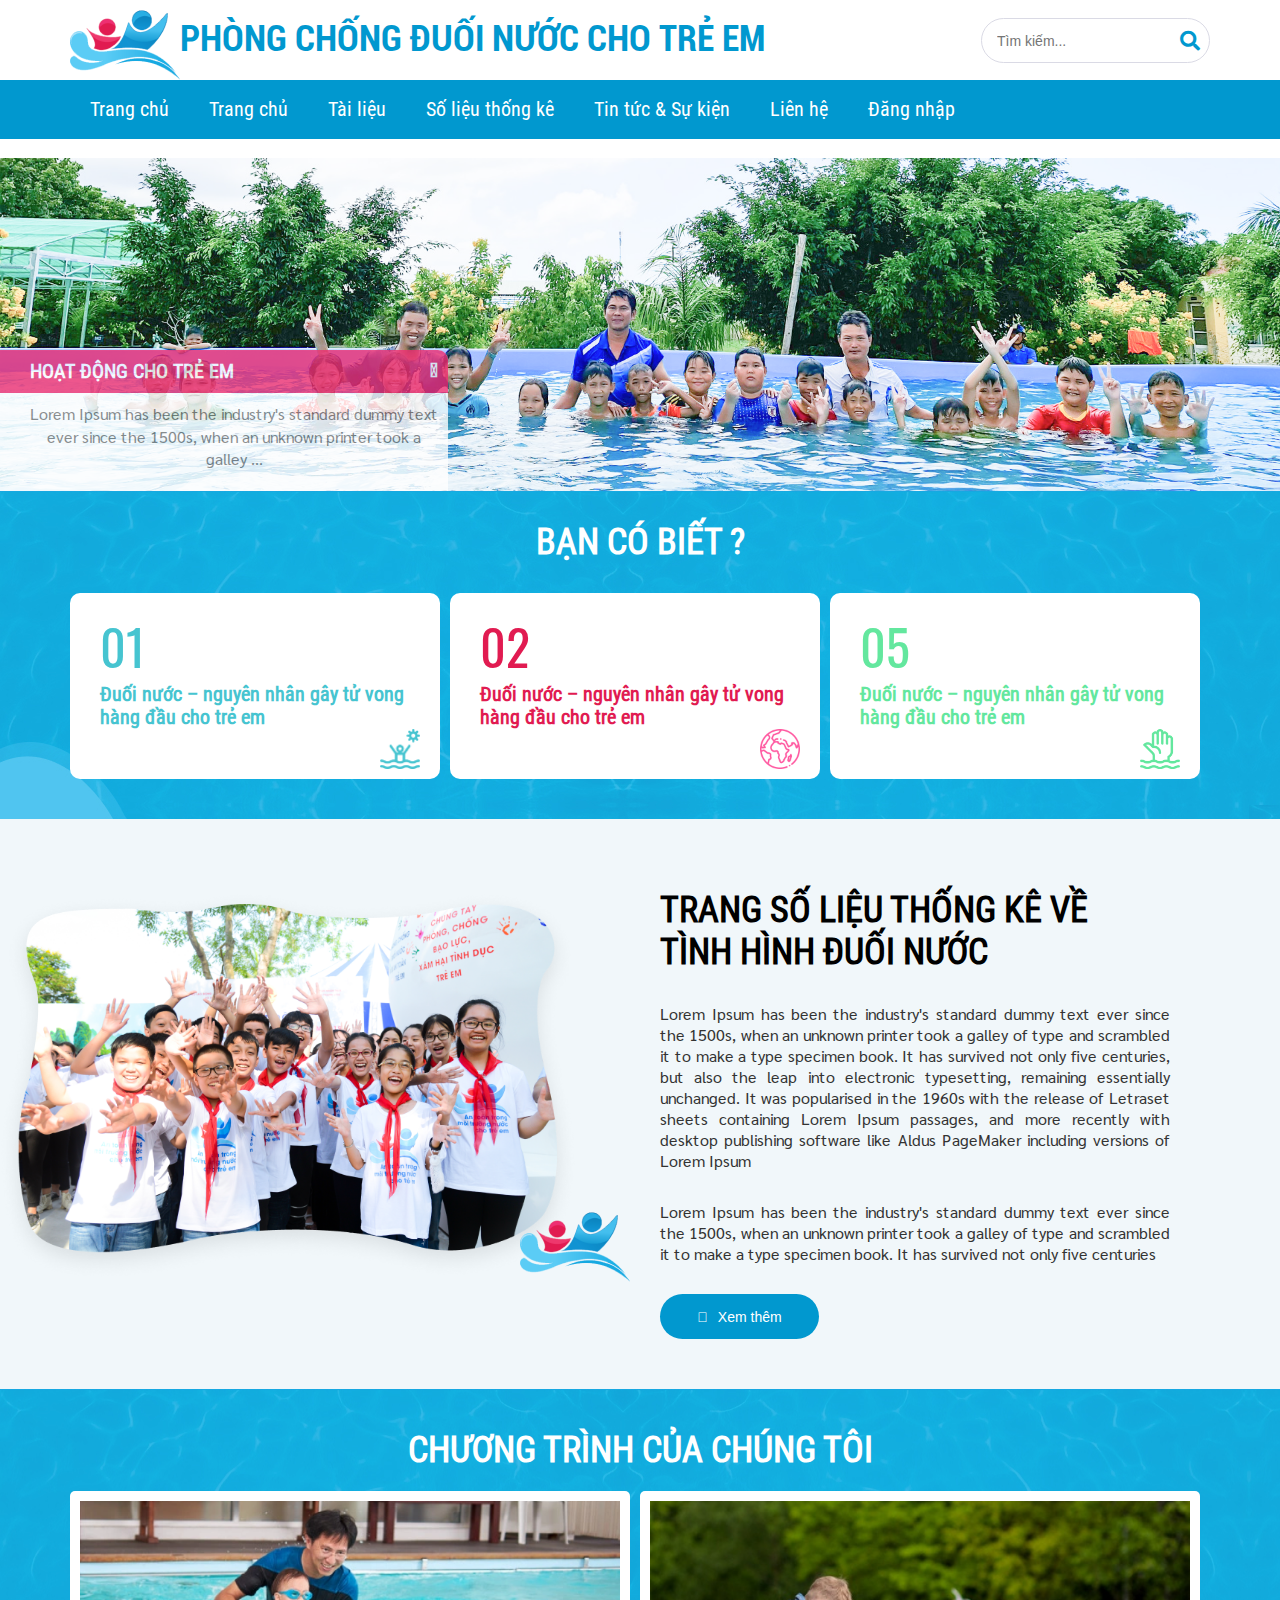
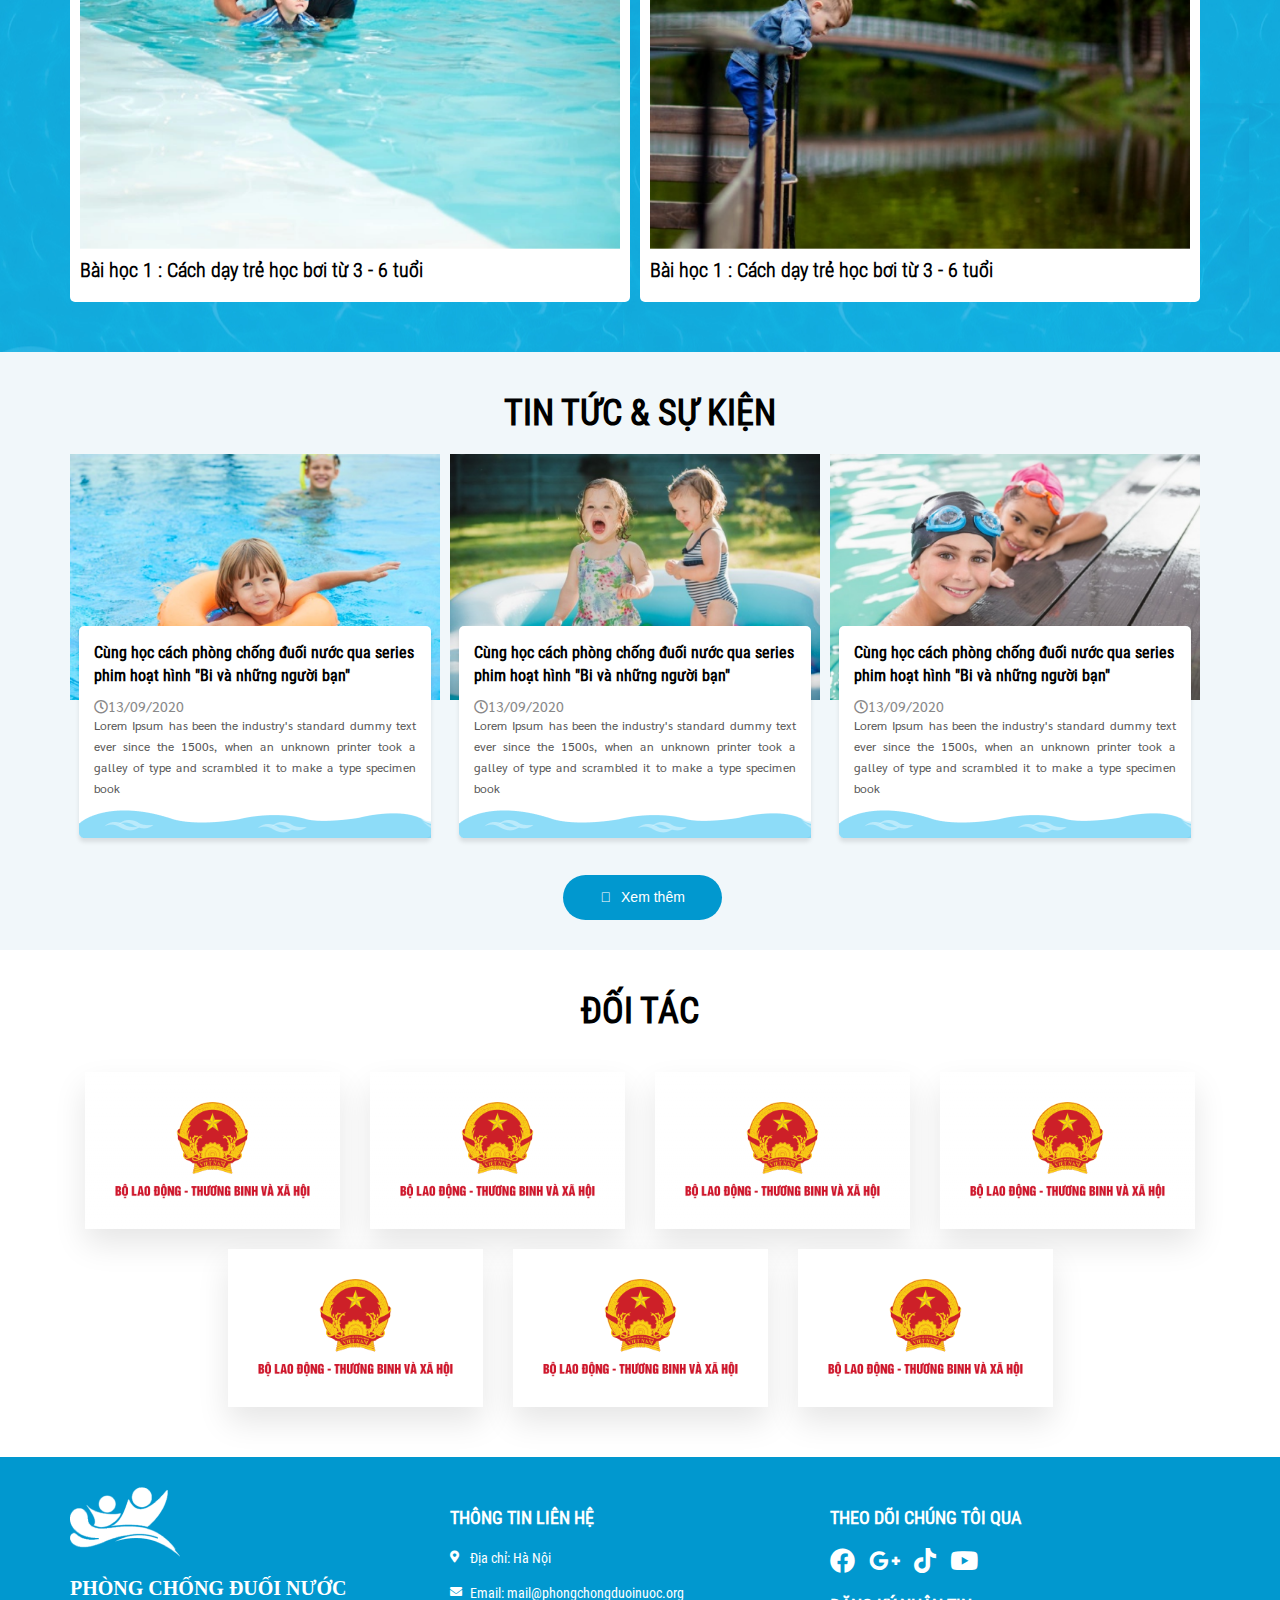
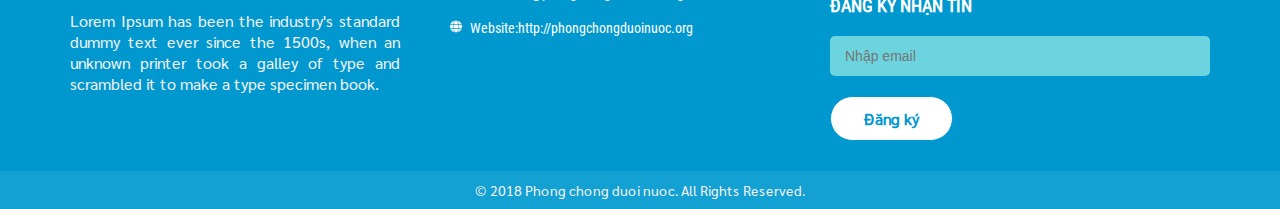
==== commit 28da959a: "update" ====
--- a/index.html
+++ b/index.html
@@ -8,12 +8,11 @@
     <link rel="stylesheet" href="css/bootstrap.min.css">
     <link rel="stylesheet" href="css/style.css">
     <link rel="stylesheet" href="css/responsive.css">
-    <link rel="stylesheet" href="css/fontawesome.min.css">
     <link rel="stylesheet" href="css/fontawesome-free-5.15.4-web/css/all.min.css">
-    <!-- <link rel="stylesheet" href="css/fontawesome-free-5.15.4-web/css/fontawesome.min.css"> -->
-    <!-- <link rel="stylesheet" href="https://pro.fontawesome.com/releases/v5.10.0/css/all.css"
+    <link rel="stylesheet" href="css/fontawesome-free-5.15.4-web/css/fontawesome.min.css"> -->
+    <link rel="stylesheet" href="https://pro.fontawesome.com/releases/v5.10.0/css/all.css"
         integrity="sha384-AYmEC3Yw5cVb3ZcuHtOA93w35dYTsvhLPVnYs9eStHfGJvOvKxVfELGroGkvsg+p" crossorigin="anonymous" />
-    <link rel="stylesheet" href="https://maxcdn.bootstrapcdn.com/font-awesome/4.5.0/css/font-awesome.min.css"> -->
+    <link rel="stylesheet" href="https://maxcdn.bootstrapcdn.com/font-awesome/4.5.0/css/font-awesome.min.css">
     <link rel="stylesheet" href="https://unpkg.com/swiper/swiper-bundle.min.css" />
     <title>Duoi Nuoc</title>
 </head>
